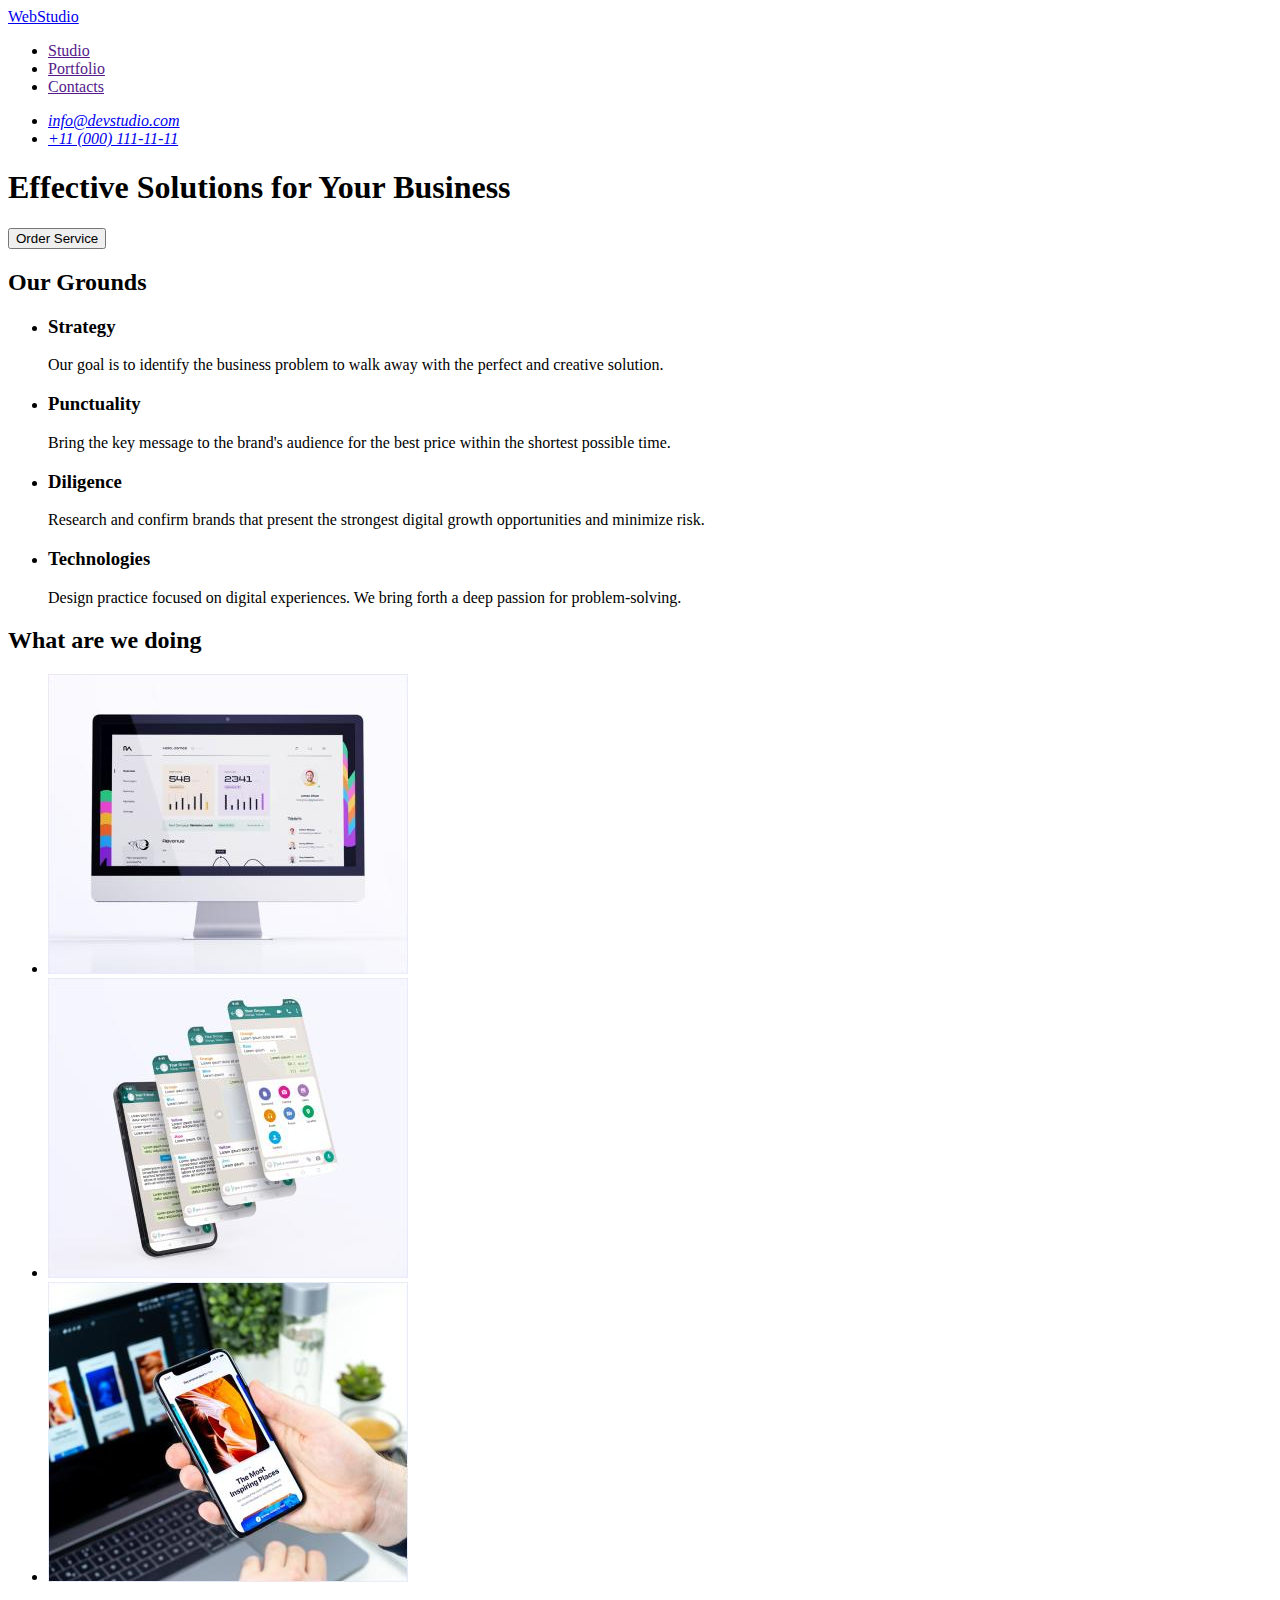
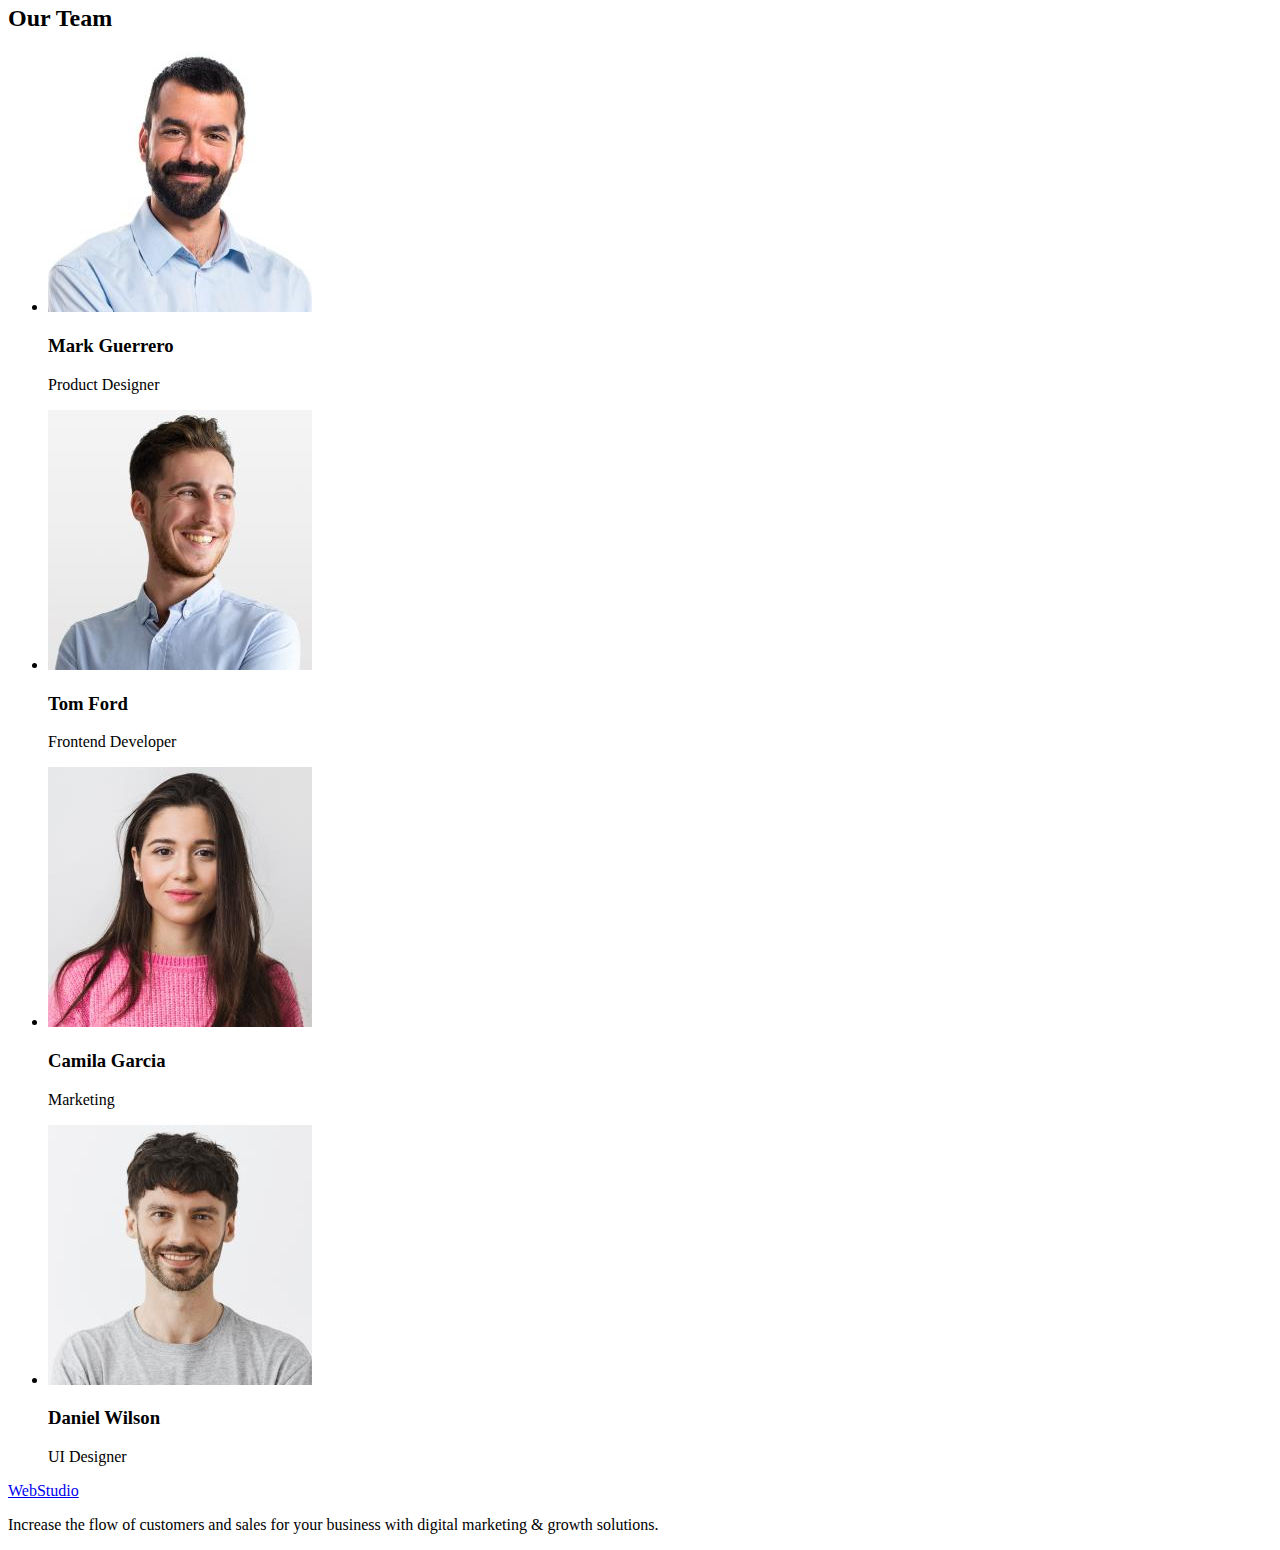
==== index.html @ 4d25ff94 "Initial commit" ====
<!DOCTYPE html>
<html lang="en">
  <head>
    <meta charset="UTF-8" />
    <meta http-equiv="X-UA-Compatible" content="IE=edge" />
    <meta name="viewport" content="width=device-width, initial-scale=1.0" />
    <title>WEBSTUDIO</title>
  </head>
  <body>
    <header>
      <nav>
        <a href="./index.html">WebStudio</a>
        <ul>
          <li>
            <a href="">Studio</a>
          </li>
          <li>
            <a href="">Portfolio</a>
          </li>
          <li>
            <a href="">Contacts</a>
          </li>
        </ul>
      </nav>
      <address>
        <ul>
          <li>
            <a href="mailto:info@devstudio.com">info@devstudio.com</a>
          </li>
          <li>
            <a href="tel:+110001111111">+11 (000) 111-11-11</a>
          </li>
        </ul>
      </address>
    </header>
    <main>
      <section>
        <h1>Effective Solutions for Your Business</h1>
        <button type="button">Order Service</button>
      </section>
      <section>
        <h2>Our Grounds</h2>
        <ul>
          <li>
            <h3>Strategy</h3>
            <p>
              Our goal is to identify the business problem to walk away with the
              perfect and creative solution.
            </p>
          </li>
          <li>
            <h3>Punctuality</h3>
            <p>
              Bring the key message to the brand's audience for the best price
              within the shortest possible time.
            </p>
          </li>
          <li>
            <h3>Diligence</h3>
            <p>
              Research and confirm brands that present the strongest digital
              growth opportunities and minimize risk.
            </p>
          </li>
          <li>
            <h3>Technologies</h3>
            <p>
              Design practice focused on digital experiences. We bring forth a
              deep passion for problem-solving.
            </p>
          </li>
        </ul>
      </section>
      <section>
        <h2>What are we doing</h2>
        <ul>
          <li>
            <img
              src="./images/img-1.jpg"
              alt="picture-1"
              width="360"
              height="300"
            />
          </li>
          <li>
            <img
              src="./images/img-2.jpg"
              alt="picture-2"
              width="360"
              height="300"
            />
          </li>
          <li>
            <img
              src="./images/img-3.jpg"
              alt="picture-3"
              width="360"
              height="300"
            />
          </li>
        </ul>
      </section>
      <section>
        <h2>Our Team</h2>
        <ul>
          <li>
            <img
              src="./images/img-team-member-1.jpg"
              alt="team-member-1"
              width="264"
              height="260"
            />
            <h3>Mark Guerrero</h3>
            <p>Product Designer</p>
          </li>
          <li>
            <img
              src="./images/img-team-member-2.jpg"
              alt="team-member-2"
              width="264"
              height="260"
            />
            <h3>Tom Ford</h3>
            <p>Frontend Developer</p>
          </li>
          <li>
            <img
              src="./images/img-team-member-3.jpg"
              alt="team-member-3"
              width="264"
              height="260"
            />
            <h3>Camila Garcia</h3>
            <p>Marketing</p>
          </li>
          <li>
            <img
              src="./images/img-team-member-4.jpg"
              alt="team-member-4"
              width="264"
              height="260"
            />
            <h3>Daniel Wilson</h3>
            <p>UI Designer</p>
          </li>
        </ul>
      </section>
    </main>
    <footer>
      <a href="./index.html">WebStudio</a>
      <p>
        Increase the flow of customers and sales for your business with digital
        marketing & growth solutions.
      </p>
    </footer>
  </body>
</html>
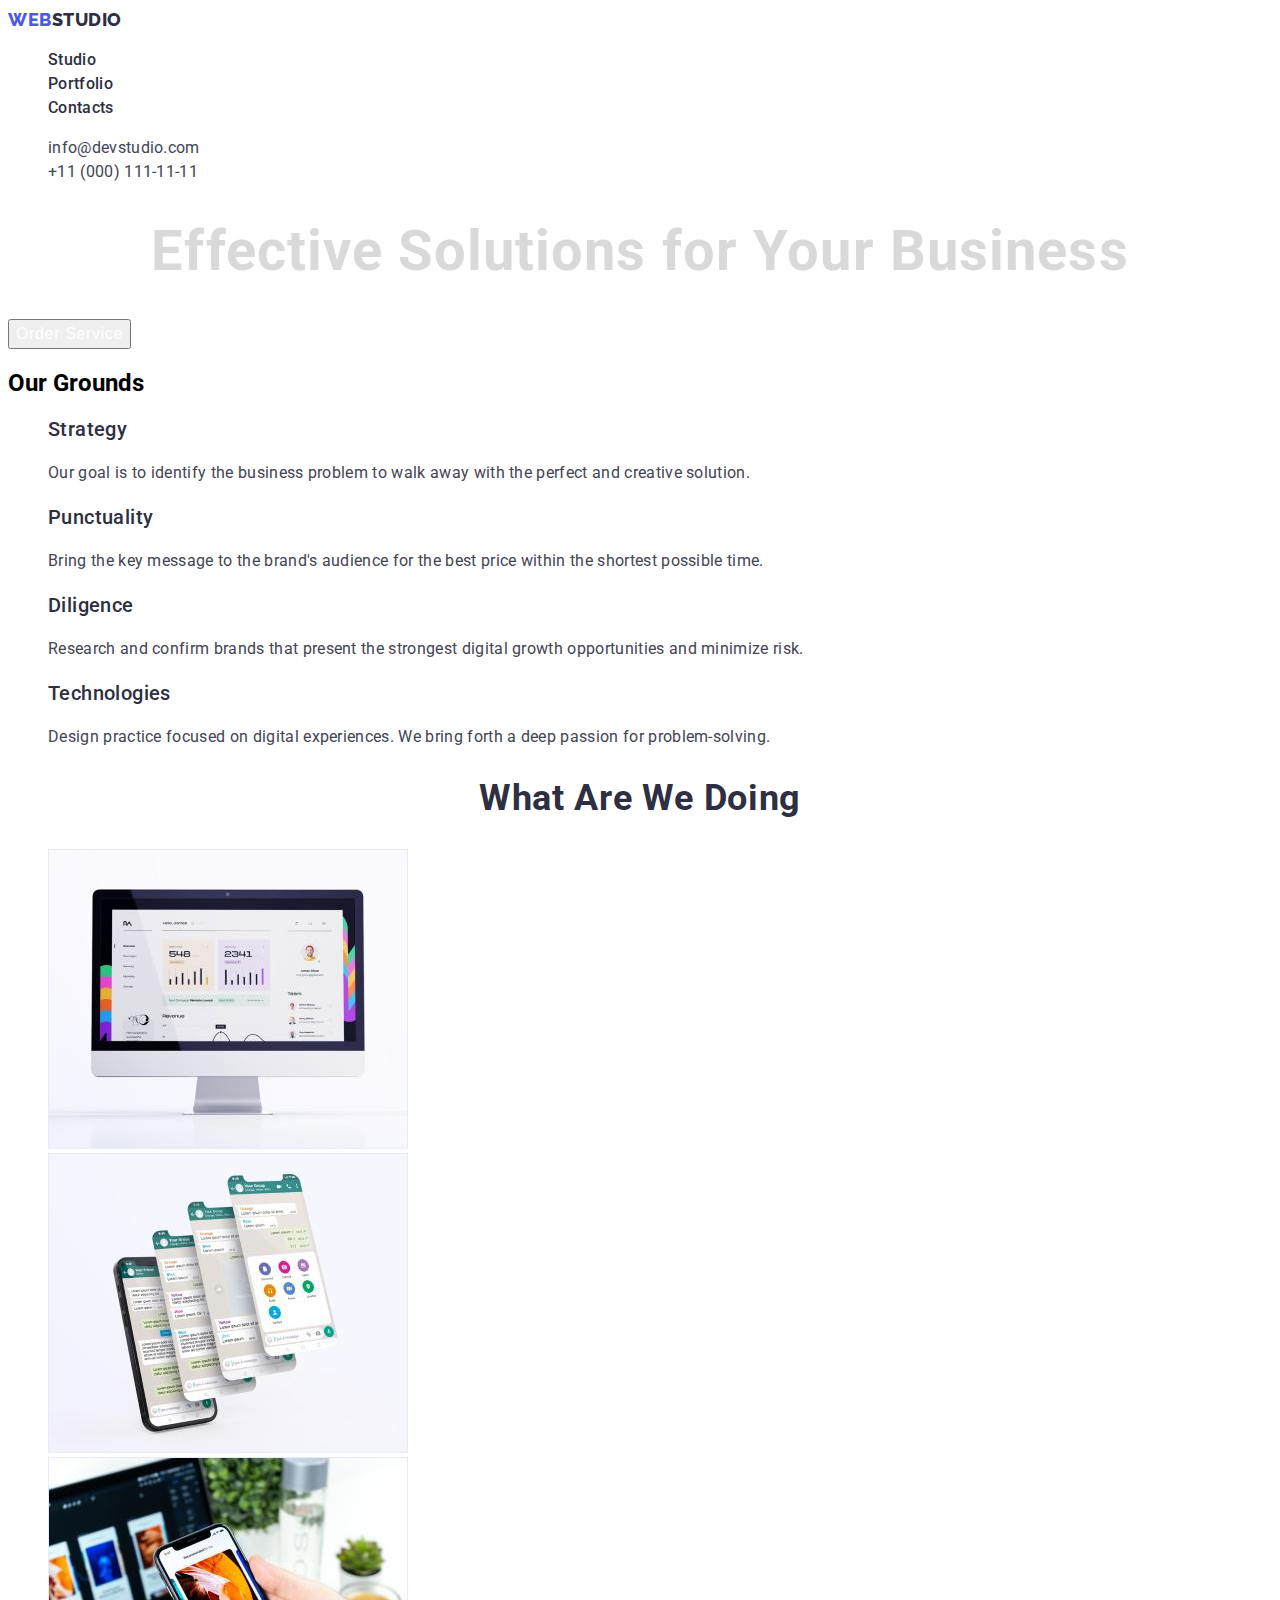
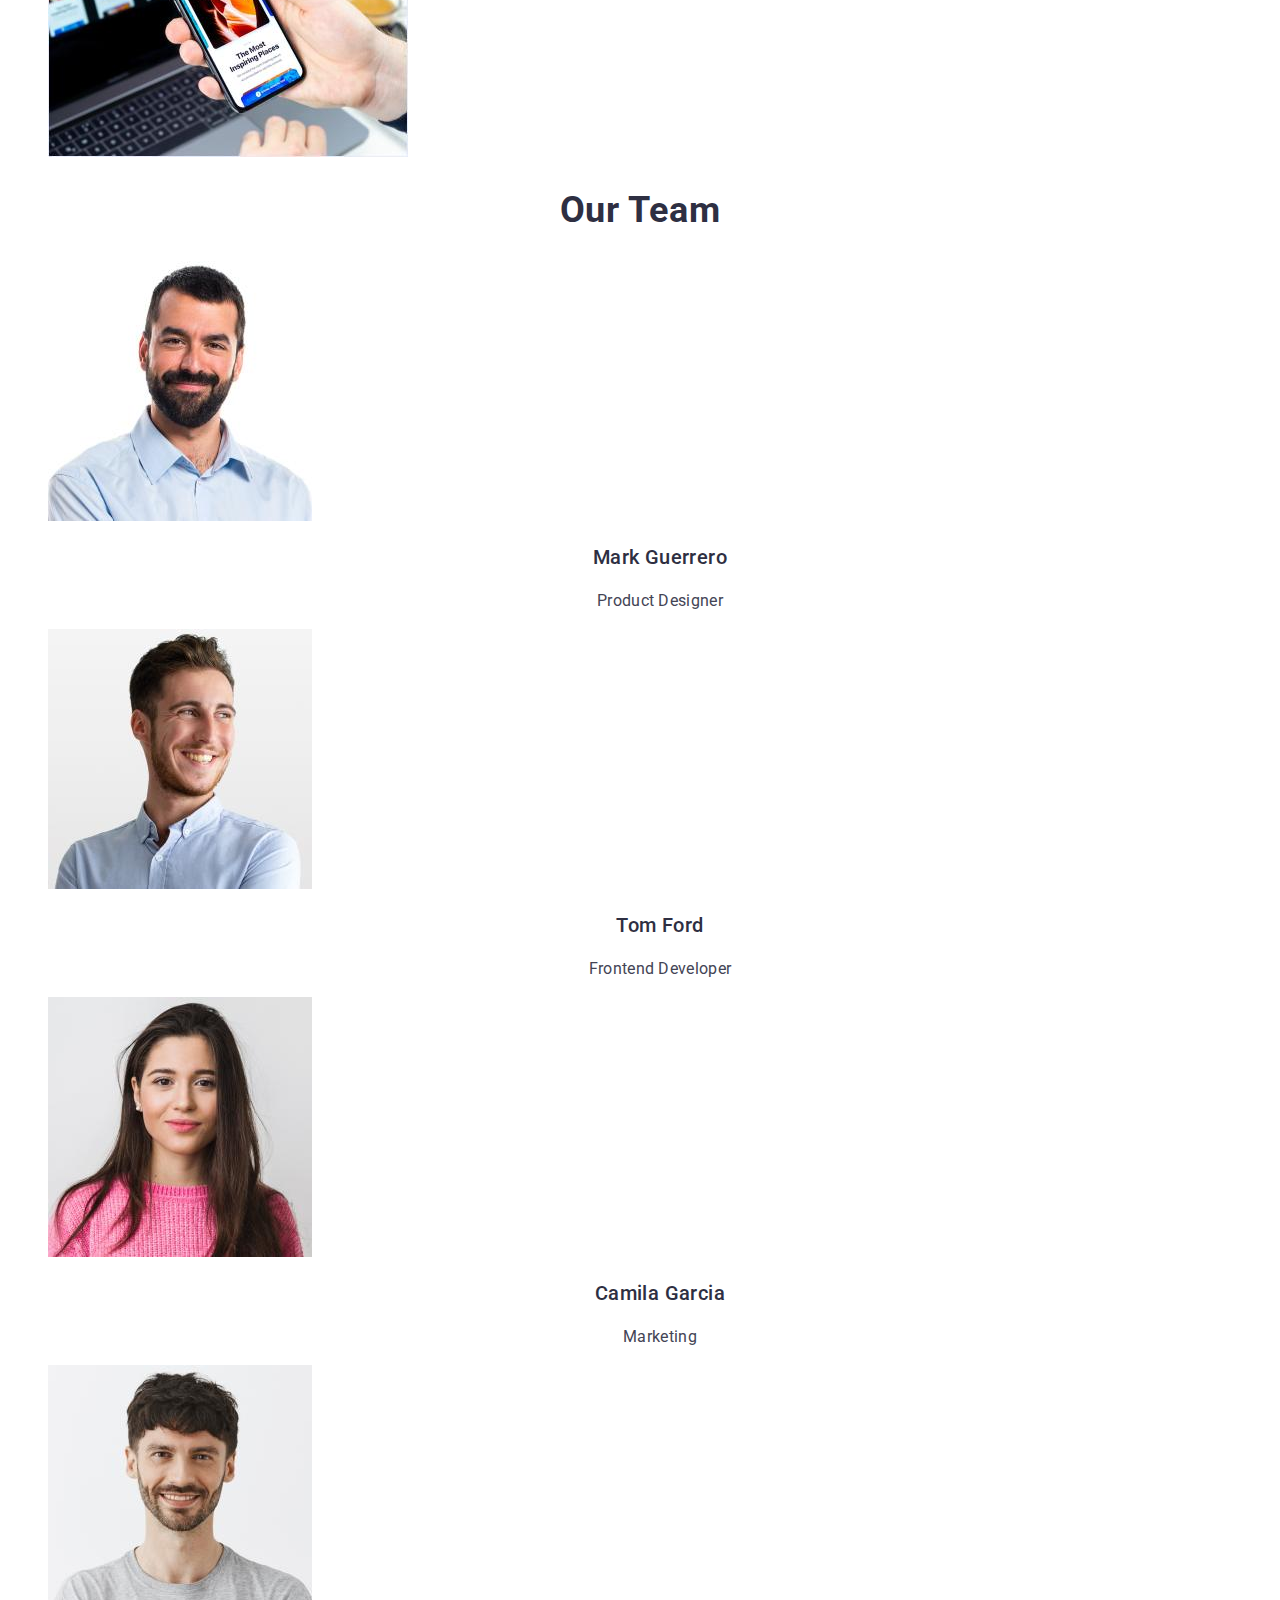
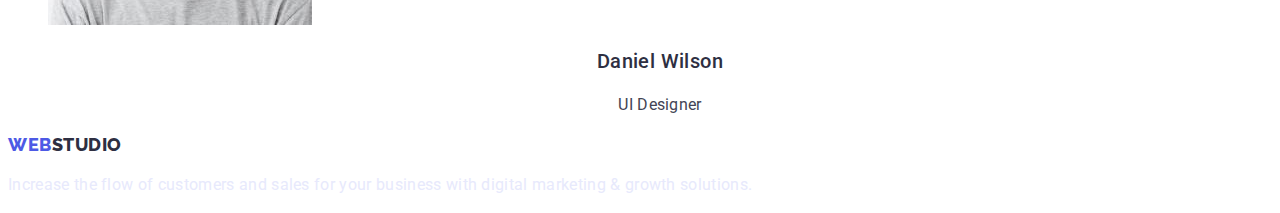
==== commit 8007495c: "css2" ====
--- a/index.html
+++ b/index.html
@@ -5,66 +5,70 @@
     <meta http-equiv="X-UA-Compatible" content="IE=edge" />
     <meta name="viewport" content="width=device-width, initial-scale=1.0" />
     <title>WEBSTUDIO</title>
+    <link rel="preconnect" href="https://fonts.googleapis.com">
+    <link rel="preconnect" href="https://fonts.gstatic.com" crossorigin>
+    <link href="https://fonts.googleapis.com/css2?family=Raleway:wght@800&family=Roboto:wght@400;500;700&display=swap" rel="stylesheet">
+    <link rel="stylesheet" href="./css/styles.css">
   </head>
   <body>
-    <header>
-      <nav>
-        <a href="./index.html">WebStudio</a>
-        <ul>
-          <li>
-            <a href="">Studio</a>
+    <header class="header">
+      <nav class="head-nav">
+        <a class="logo link" href="./index.html">Web<span class="logo-black">Studio</span></a>
+        <ul class="menu list">
+          <li class="menu-item">
+            <a class="menu-link link" href="">Studio</a>
           </li>
-          <li>
-            <a href="">Portfolio</a>
+          <li class="menu-item">
+            <a class="menu-link link" href="">Portfolio</a>
           </li>
-          <li>
-            <a href="">Contacts</a>
+          <li class="menu-item">
+            <a class="menu-link link" href="">Contacts</a>
           </li>
         </ul>
       </nav>
       <address>
-        <ul>
+        <ul class="list">
           <li>
-            <a href="mailto:info@devstudio.com">info@devstudio.com</a>
+            <a class="contact-info link" href="mailto:info@devstudio.com">info@devstudio.com</a>
           </li>
           <li>
-            <a href="tel:+110001111111">+11 (000) 111-11-11</a>
+            <a class="contact-info link" href="tel:+110001111111">+11 (000) 111-11-11</a>
           </li>
         </ul>
       </address>
     </header>
     <main>
-      <section>
-        <h1>Effective Solutions for Your Business</h1>
-        <button type="button">Order Service</button>
+      <section class="hero">
+        <h1 class="headline">Effective Solutions for Your Business</h1>
+        <button class="modal-btn" type="button">Order Service</button>
       </section>
       <section>
         <h2>Our Grounds</h2>
-        <ul>
+        <ul class="list">
           <li>
-            <h3>Strategy</h3>
-            <p>
+            <h3 class="basics">Strategy</h3>
+            <p class="basics-list">
               Our goal is to identify the business problem to walk away with the
               perfect and creative solution.
             </p>
           </li>
           <li>
-            <h3>Punctuality</h3>
-            <p>
+            <h3 class="basics">Punctuality</h3>
+            <p class="basics-list">
               Bring the key message to the brand's audience for the best price
               within the shortest possible time.
             </p>
           </li>
           <li>
-            <h3>Diligence</h3>
-            <p>
+            <h3 class="basics">Diligence</h3>
+            <p class="basics-list">
               Research and confirm brands that present the strongest digital
               growth opportunities and minimize risk.
             </p>
           </li>
           <li>
-            <h3>Technologies</h3>
-            <p>
+            <h3 class="basics">Technologies</h3>
+            <p class="basics-list">
               Design practice focused on digital experiences. We bring forth a
               deep passion for problem-solving.
             </p>
@@ -72,8 +76,8 @@
         </ul>
       </section>
       <section>
-        <h2>What are we doing</h2>
-        <ul>
+        <h2 class="avocation">What are we doing</h2>
+        <ul class="list">
           <li>
             <img
               src="./images/img-1.jpg"
@@ -101,54 +105,54 @@
         </ul>
       </section>
       <section>
-        <h2>Our Team</h2>
-        <ul>
-          <li>
+        <h2 class="our-team">Our Team</h2>
+        <ul class="staff list">
+          <li class="staff-item">
             <img
               src="./images/img-team-member-1.jpg"
               alt="team-member-1"
               width="264"
               height="260"
             />
-            <h3>Mark Guerrero</h3>
-            <p>Product Designer</p>
+            <h3 class="staff-member">Mark Guerrero</h3>
+            <p class="staff-list">Product Designer</p>
           </li>
-          <li>
+          <li class="staff-item">
             <img
               src="./images/img-team-member-2.jpg"
               alt="team-member-2"
               width="264"
               height="260"
             />
-            <h3>Tom Ford</h3>
-            <p>Frontend Developer</p>
+            <h3 class="staff-member">Tom Ford</h3>
+            <p class="staff-list">Frontend Developer</p>
           </li>
-          <li>
+          <li class="staff-item">
             <img
               src="./images/img-team-member-3.jpg"
               alt="team-member-3"
               width="264"
               height="260"
             />
-            <h3>Camila Garcia</h3>
-            <p>Marketing</p>
+            <h3 class="staff-member">Camila Garcia</h3>
+            <p class="staff-list">Marketing</p>
           </li>
-          <li>
+          <li class="staff-item">
             <img
               src="./images/img-team-member-4.jpg"
               alt="team-member-4"
               width="264"
               height="260"
             />
-            <h3>Daniel Wilson</h3>
-            <p>UI Designer</p>
+            <h3 class="staff-member">Daniel Wilson</h3>
+            <p class="staff-list">UI Designer</p>
           </li>
         </ul>
       </section>
     </main>
     <footer>
-      <a href="./index.html">WebStudio</a>
-      <p>
+      <a class="logo link" href="./index.html">Web<span class="logo-black">Studio</span></a>
+      <p class="footer-list">
         Increase the flow of customers and sales for your business with digital
         marketing & growth solutions.
       </p>
--- a/css/styles.css
+++ b/css/styles.css
@@ -0,0 +1,159 @@
+.list {
+    list-style: none;
+}
+
+.link {
+    text-decoration: none;
+}
+
+body {
+    font-family: 'Roboto', sans-serif;
+}
+
+/* header */
+/* section-1 */
+.logo {
+    font-family: 'Raleway', sans-serif;
+    font-style: normal;
+    font-weight: 800;
+    font-size: 18px;
+    line-height: 1.33;
+    display: flex;
+    align-items: center;
+    letter-spacing: 0.03em;
+    text-transform: uppercase;
+    color: #4D5AE5;
+
+}
+
+.logo-black {
+    font-family: 'Raleway', sans-serif;
+    font-style: normal;
+    font-weight: 800;
+    font-size: 18px;
+    line-height: 1.33;
+    display: flex;
+    align-items: center;
+    letter-spacing: 0.03em;
+    text-transform: uppercase;
+    color: #2E2F42;
+}
+
+
+.menu-link {
+    font-style: normal;
+    font-weight: 500;
+    font-size: 16px;
+    line-height: 1.5;
+    letter-spacing: 0.02em;
+    color: #2E2F42;
+}
+
+.contact-info {
+    font-style: normal;
+    font-weight: 400;
+    font-size: 16px;
+    line-height: 1.5;
+    letter-spacing: 0.02em;
+    color: #434455;
+}
+
+
+.headline {
+    font-style: normal;
+    font-weight: 700;
+    font-size: 56px;
+    line-height: 1.08;
+    text-align: center;
+    letter-spacing: 0.02em;
+    color: #D9D9D9;
+}
+
+.modal-btn {
+    font-style: normal;
+    font-weight: 500;
+    font-size: 16px;
+    line-height: 1.5;
+    display: flex;
+    align-items: center;
+    letter-spacing: 0.04em;
+    cursor: pointer;
+    color: #FFFFFF;
+
+}
+
+.basics {
+    font-style: normal;
+    font-weight: 500;
+    font-size: 20px;
+    line-height: 1.2;
+    letter-spacing: 0.02em;
+    color: #2E2F42;
+}
+
+.basics-list {
+    font-style: normal;
+    font-weight: 400;
+    font-size: 16px;
+    line-height: 1.5;
+
+    letter-spacing: 0.02em;
+
+    color: #434455;
+}
+
+.avocation {
+    font-style: normal;
+    font-weight: 700;
+    font-size: 36px;
+    line-height: 1.11;
+    text-align: center;
+    letter-spacing: 0.02em;
+    text-transform: capitalize;
+    color: #2E2F42;
+}
+
+.our-team {
+    font-style: normal;
+    font-weight: 700;
+    font-size: 36px;
+    line-height: 1.11;
+    text-align: center;
+    letter-spacing: 0.02em;
+    text-transform: capitalize;
+    color: #2E2F42;
+}
+
+
+.staff-member {
+    font-style: normal;
+    font-weight: 500;
+    font-size: 20px;
+    line-height: 1.2;
+    text-align: center;
+    letter-spacing: 0.02em;
+    color: #2E2F42;
+}
+
+.staff-list {
+    font-style: normal;
+    font-weight: 400;
+    font-size: 16px;
+    line-height: 1.5;
+    text-align: center;
+    letter-spacing: 0.02em;
+    color: #434455;
+}
+
+/* footer */
+
+
+
+.footer-list {
+    font-style: normal;
+    font-weight: 400;
+    font-size: 16px;
+    line-height: 24px;
+    letter-spacing: 0.02em;
+    color: #E7E9FC;
+}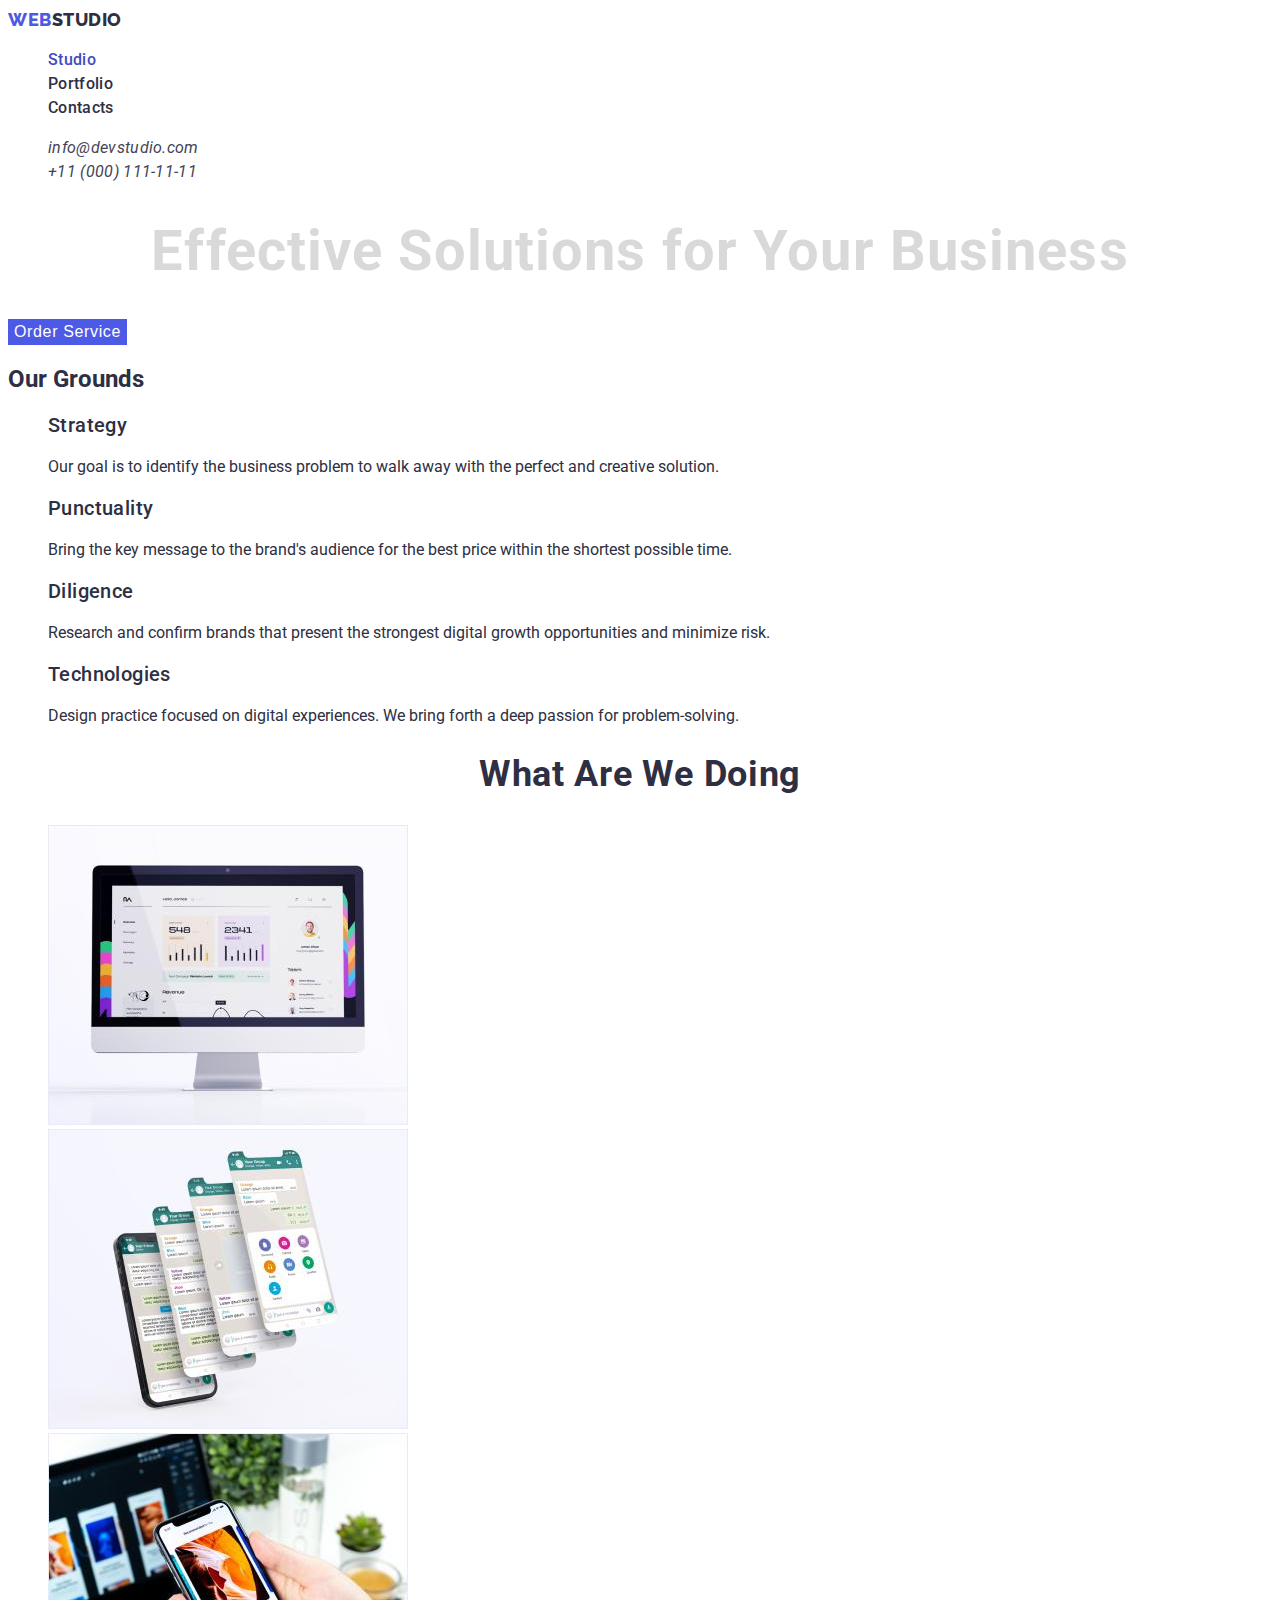
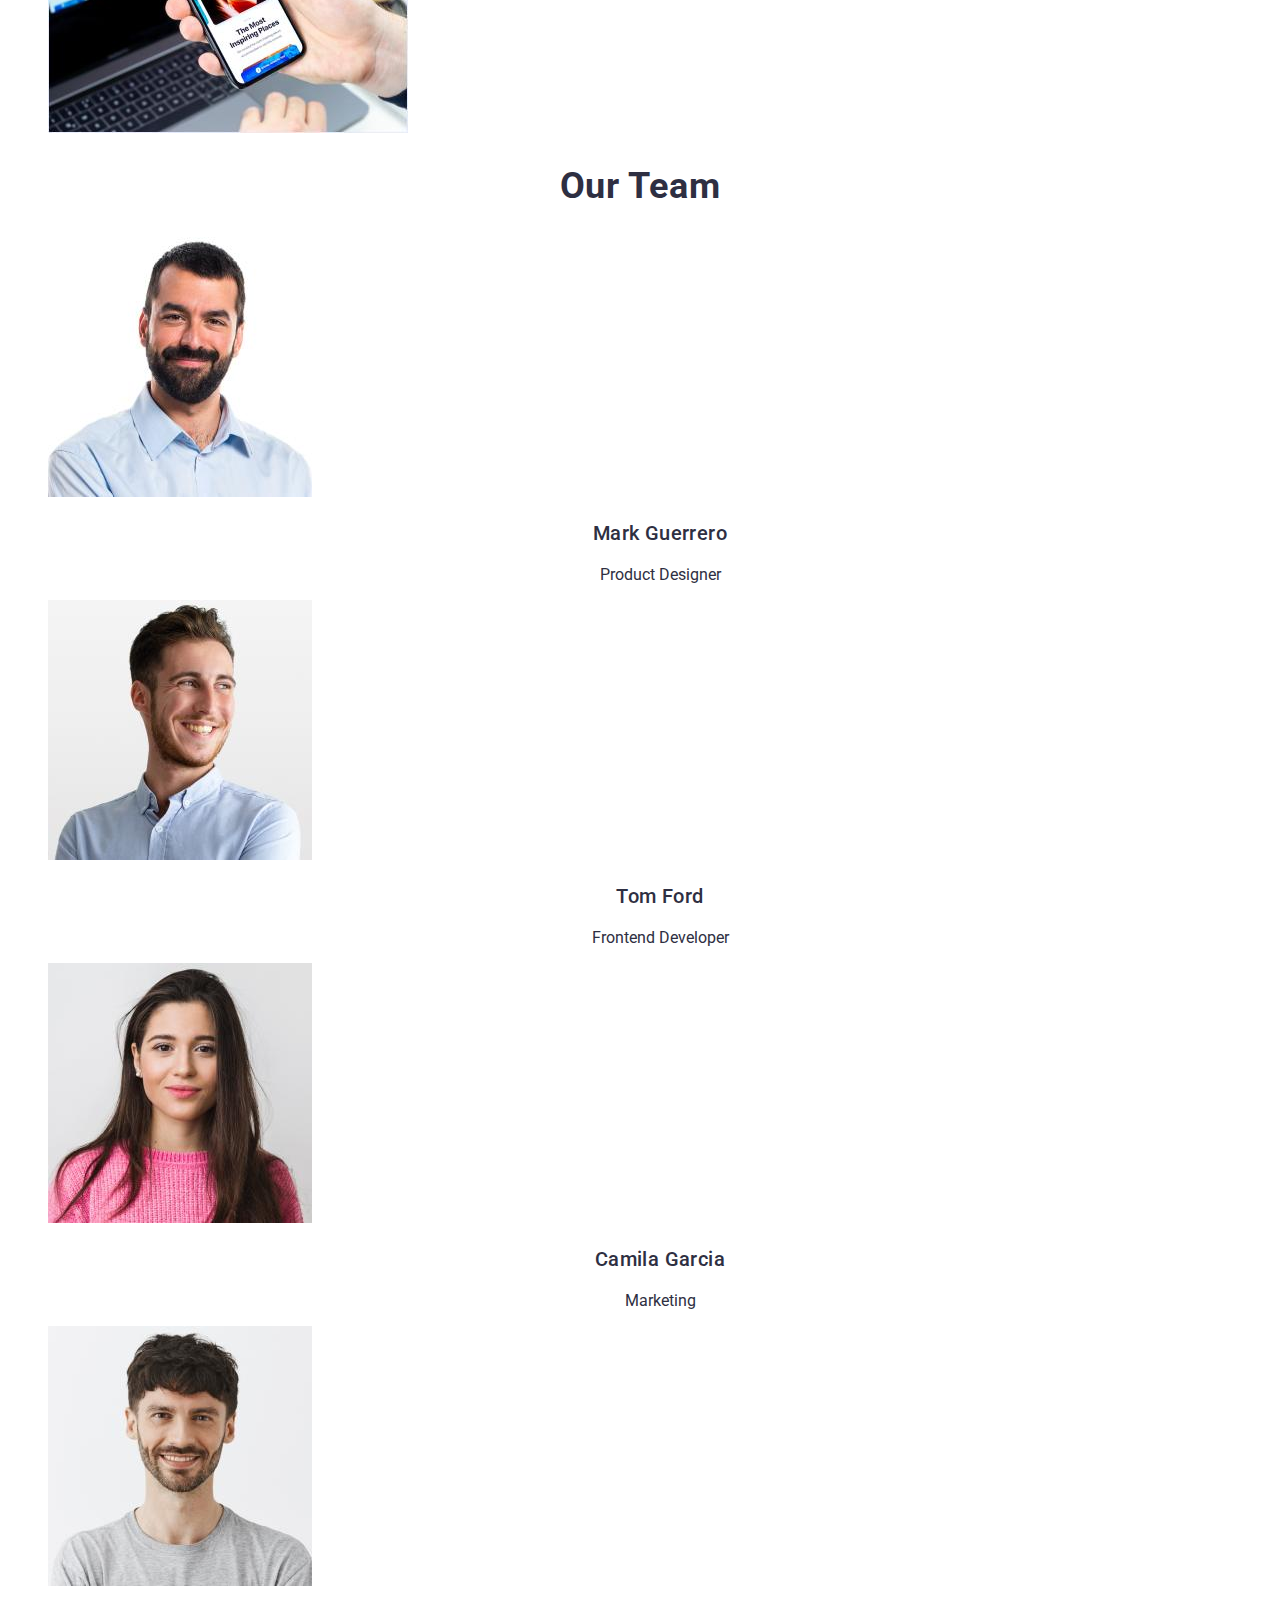
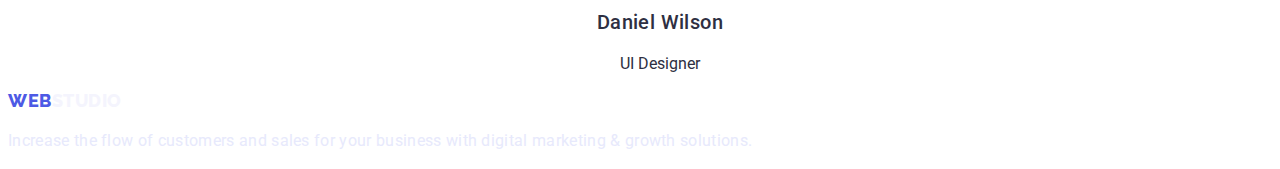
==== commit 57f1aa5b: "css6" ====
--- a/index.html
+++ b/index.html
@@ -4,22 +4,27 @@
     <meta charset="UTF-8" />
     <meta http-equiv="X-UA-Compatible" content="IE=edge" />
     <meta name="viewport" content="width=device-width, initial-scale=1.0" />
+    <link rel="preconnect" href="https://fonts.googleapis.com" />
+    <link rel="preconnect" href="https://fonts.gstatic.com" crossorigin />
+    <link
+      href="https://fonts.googleapis.com/css2?family=Raleway:wght@800&family=Roboto:wght@400;500;700;900&display=swap"
+      rel="stylesheet"
+    />
+    <link rel="stylesheet" href="./css/styles.css" />
     <title>WEBSTUDIO</title>
-    <link rel="preconnect" href="https://fonts.googleapis.com">
-    <link rel="preconnect" href="https://fonts.gstatic.com" crossorigin>
-    <link href="https://fonts.googleapis.com/css2?family=Raleway:wght@800&family=Roboto:wght@400;500;700&display=swap" rel="stylesheet">
-    <link rel="stylesheet" href="./css/styles.css">
   </head>
   <body>
     <header class="header">
       <nav class="head-nav">
-        <a class="logo link" href="./index.html">Web<span class="logo-black">Studio</span></a>
+        <a class="logo link" href="./index.html"
+          >Web<span class="logo-black">Studio</span></a
+        >
         <ul class="menu list">
           <li class="menu-item">
-            <a class="menu-link link" href="">Studio</a>
+            <a class="menu-link link current" href="./index.html">Studio</a>
           </li>
           <li class="menu-item">
-            <a class="menu-link link" href="">Portfolio</a>
+            <a class="menu-link link" href="/portfolio.html">Portfolio</a>
           </li>
           <li class="menu-item">
             <a class="menu-link link" href="">Contacts</a>
@@ -29,10 +34,14 @@
       <address>
         <ul class="list">
           <li>
-            <a class="contact-info link" href="mailto:info@devstudio.com">info@devstudio.com</a>
+            <a class="contact-info link" href="mailto:info@devstudio.com"
+              >info@devstudio.com</a
+            >
           </li>
           <li>
-            <a class="contact-info link" href="tel:+110001111111">+11 (000) 111-11-11</a>
+            <a class="contact-info link" href="tel:+110001111111"
+              >+11 (000) 111-11-11</a
+            >
           </li>
         </ul>
       </address>
@@ -46,29 +55,29 @@
         <h2>Our Grounds</h2>
         <ul class="list">
           <li>
-            <h3 class="basics">Strategy</h3>
-            <p class="basics-list">
+            <h3 class="subtitle">Strategy</h3>
+            <p class="description">
               Our goal is to identify the business problem to walk away with the
               perfect and creative solution.
             </p>
           </li>
           <li>
-            <h3 class="basics">Punctuality</h3>
-            <p class="basics-list">
+            <h3 class="subtitle">Punctuality</h3>
+            <p class="descriptiont">
               Bring the key message to the brand's audience for the best price
               within the shortest possible time.
             </p>
           </li>
           <li>
-            <h3 class="basics">Diligence</h3>
-            <p class="basics-list">
+            <h3 class="subtitle">Diligence</h3>
+            <p class="description">
               Research and confirm brands that present the strongest digital
               growth opportunities and minimize risk.
             </p>
           </li>
           <li>
-            <h3 class="basics">Technologies</h3>
-            <p class="basics-list">
+            <h3 class="subtitle">Technologies</h3>
+            <p class="description">
               Design practice focused on digital experiences. We bring forth a
               deep passion for problem-solving.
             </p>
@@ -76,7 +85,7 @@
         </ul>
       </section>
       <section>
-        <h2 class="avocation">What are we doing</h2>
+        <h2 class="title">What are we doing</h2>
         <ul class="list">
           <li>
             <img
@@ -105,7 +114,7 @@
         </ul>
       </section>
       <section>
-        <h2 class="our-team">Our Team</h2>
+        <h2 class="title">Our Team</h2>
         <ul class="staff list">
           <li class="staff-item">
             <img
@@ -114,8 +123,8 @@
               width="264"
               height="260"
             />
-            <h3 class="staff-member">Mark Guerrero</h3>
-            <p class="staff-list">Product Designer</p>
+            <h3 class="subtitle text-align">Mark Guerrero</h3>
+            <p class="description text-align">Product Designer</p>
           </li>
           <li class="staff-item">
             <img
@@ -124,8 +133,8 @@
               width="264"
               height="260"
             />
-            <h3 class="staff-member">Tom Ford</h3>
-            <p class="staff-list">Frontend Developer</p>
+            <h3 class="subtitle text-align">Tom Ford</h3>
+            <p class="description text-align">Frontend Developer</p>
           </li>
           <li class="staff-item">
             <img
@@ -134,8 +143,8 @@
               width="264"
               height="260"
             />
-            <h3 class="staff-member">Camila Garcia</h3>
-            <p class="staff-list">Marketing</p>
+            <h3 class="subtitle text-align">Camila Garcia</h3>
+            <p class="description text-align">Marketing</p>
           </li>
           <li class="staff-item">
             <img
@@ -144,14 +153,16 @@
               width="264"
               height="260"
             />
-            <h3 class="staff-member">Daniel Wilson</h3>
-            <p class="staff-list">UI Designer</p>
+            <h3 class="subtitle text-align">Daniel Wilson</h3>
+            <p class="description text-align">UI Designer</p>
           </li>
         </ul>
       </section>
     </main>
     <footer>
-      <a class="logo link" href="./index.html">Web<span class="logo-black">Studio</span></a>
+      <a class="logo link" href="./index.html"
+        >Web<span class="logo-white">Studio</span></a
+      >
       <p class="footer-list">
         Increase the flow of customers and sales for your business with digital
         marketing & growth solutions.
--- a/css/styles.css
+++ b/css/styles.css
@@ -1,3 +1,9 @@
+:root {
+    --subtitle-fonts: #2E2F42;
+    --description-fonts: #434455;
+    --background-accent-color: #404BBF;
+}
+
 .list {
     list-style: none;
 }
@@ -8,10 +14,53 @@
 
 body {
     font-family: 'Roboto', sans-serif;
+    color: #2E2F42;
 }
 
-/* header */
-/* section-1 */
+
+/* ======================== COMPONENTS ======================== */
+.modal-btn {
+    font-weight: 500;
+    font-size: 16px;
+    line-height: 1.5;
+    display: flex;
+    align-items: center;
+    letter-spacing: 0.04em;
+    cursor: pointer;
+    background-color: #4D5AE5;
+    color: #FFFFFF;
+    border: none;
+}
+
+.modal-btn:hover {
+    background-color: var(--background-accent-color)
+}
+
+.modal-btn:focus {
+    background-color: var(--background-accent-color)
+}
+
+.subtitle {
+    font-weight: 500;
+    font-size: 20px;
+    line-height: 1.2;
+    letter-spacing: 0.02em;
+    color: var(--subtitle-fonts)
+}
+
+.descriprion {
+    font-size: 16px;
+    line-height: 1.5;
+    letter-spacing: 0.02em;
+    color: var(--description-fonts)
+}
+
+.text-align {
+    text-align: center;
+}
+
+/* ======================== /COMPONENTS ======================== */
+/* ======================== HEADER ======================== */
 .logo {
     font-family: 'Raleway', sans-serif;
     font-style: normal;
@@ -23,25 +72,14 @@
     letter-spacing: 0.03em;
     text-transform: uppercase;
     color: #4D5AE5;
-
 }
 
 .logo-black {
-    font-family: 'Raleway', sans-serif;
-    font-style: normal;
-    font-weight: 800;
-    font-size: 18px;
-    line-height: 1.33;
-    display: flex;
-    align-items: center;
-    letter-spacing: 0.03em;
-    text-transform: uppercase;
     color: #2E2F42;
 }
 
 
 .menu-link {
-    font-style: normal;
     font-weight: 500;
     font-size: 16px;
     line-height: 1.5;
@@ -49,19 +87,36 @@
     color: #2E2F42;
 }
 
+.menu-link:hover {
+    color: #404BBF;
+}
+
+.menu-link:focus {
+    color: #404BBF;
+}
+
+.menu-link.current {
+    color: var(--background-accent-color);
+}
+
 .contact-info {
-    font-style: normal;
-    font-weight: 400;
     font-size: 16px;
     line-height: 1.5;
     letter-spacing: 0.02em;
     color: #434455;
 }
 
+.contact-info:hover {
+    color: #404BBF;
+}
+
+.contact-info:focus {
+    color: #404BBF;
+}
+
+/* ======================== HERO ======================== */
 
 .headline {
-    font-style: normal;
-    font-weight: 700;
     font-size: 56px;
     line-height: 1.08;
     text-align: center;
@@ -69,42 +124,11 @@
     color: #D9D9D9;
 }
 
-.modal-btn {
-    font-style: normal;
-    font-weight: 500;
-    font-size: 16px;
-    line-height: 1.5;
-    display: flex;
-    align-items: center;
-    letter-spacing: 0.04em;
-    cursor: pointer;
-    color: #FFFFFF;
+/* ======================== OUR GROUNDS ======================== */
 
-}
+/* ======================== WHAT ARE WE DOING ======================== */
 
-.basics {
-    font-style: normal;
-    font-weight: 500;
-    font-size: 20px;
-    line-height: 1.2;
-    letter-spacing: 0.02em;
-    color: #2E2F42;
-}
-
-.basics-list {
-    font-style: normal;
-    font-weight: 400;
-    font-size: 16px;
-    line-height: 1.5;
-
-    letter-spacing: 0.02em;
-
-    color: #434455;
-}
-
-.avocation {
-    font-style: normal;
-    font-weight: 700;
+.title {
     font-size: 36px;
     line-height: 1.11;
     text-align: center;
@@ -113,47 +137,46 @@
     color: #2E2F42;
 }
 
-.our-team {
-    font-style: normal;
-    font-weight: 700;
-    font-size: 36px;
-    line-height: 1.11;
-    text-align: center;
+/* ======================== OUR TEAM ======================== */
+
+
+/* ======================== FOOTER ======================== */
+
+.footer-list {
+    font-size: 16px;
+    line-height: 1.5;
     letter-spacing: 0.02em;
-    text-transform: capitalize;
-    color: #2E2F42;
+    color: #E7E9FC;
 }
 
-
-.staff-member {
-    font-style: normal;
-    font-weight: 500;
-    font-size: 20px;
-    line-height: 1.2;
-    text-align: center;
-    letter-spacing: 0.02em;
-    color: #2E2F42;
+.logo-white {
+    color: #F4F4FD;
 }
 
-.staff-list {
-    font-style: normal;
-    font-weight: 400;
+/* ======================== PORTFOLIO ======================== */
+.app-buttons {
+    font-weight: 500;
     font-size: 16px;
     line-height: 1.5;
+    display: flex;
+    align-items: center;
     text-align: center;
-    letter-spacing: 0.02em;
-    color: #434455;
+    letter-spacing: 0.04em;
+    background-color: #F4F4FD;
+    color: #4D5AE5;
+    border: none;
 }
 
-/* footer */
+.app-buttons:hover {
+    background-color: #404BBF;
+    color: #FFFFFF;
+}
 
+.app-buttons:focus {
+    background-color: #404BBF;
+    color: #FFFFFF;
+}
 
-
-.footer-list {
-    font-style: normal;
-    font-weight: 400;
-    font-size: 16px;
-    line-height: 24px;
-    letter-spacing: 0.02em;
-    color: #E7E9FC;
+.visually-hidden {
+    visibility: hidden;
 }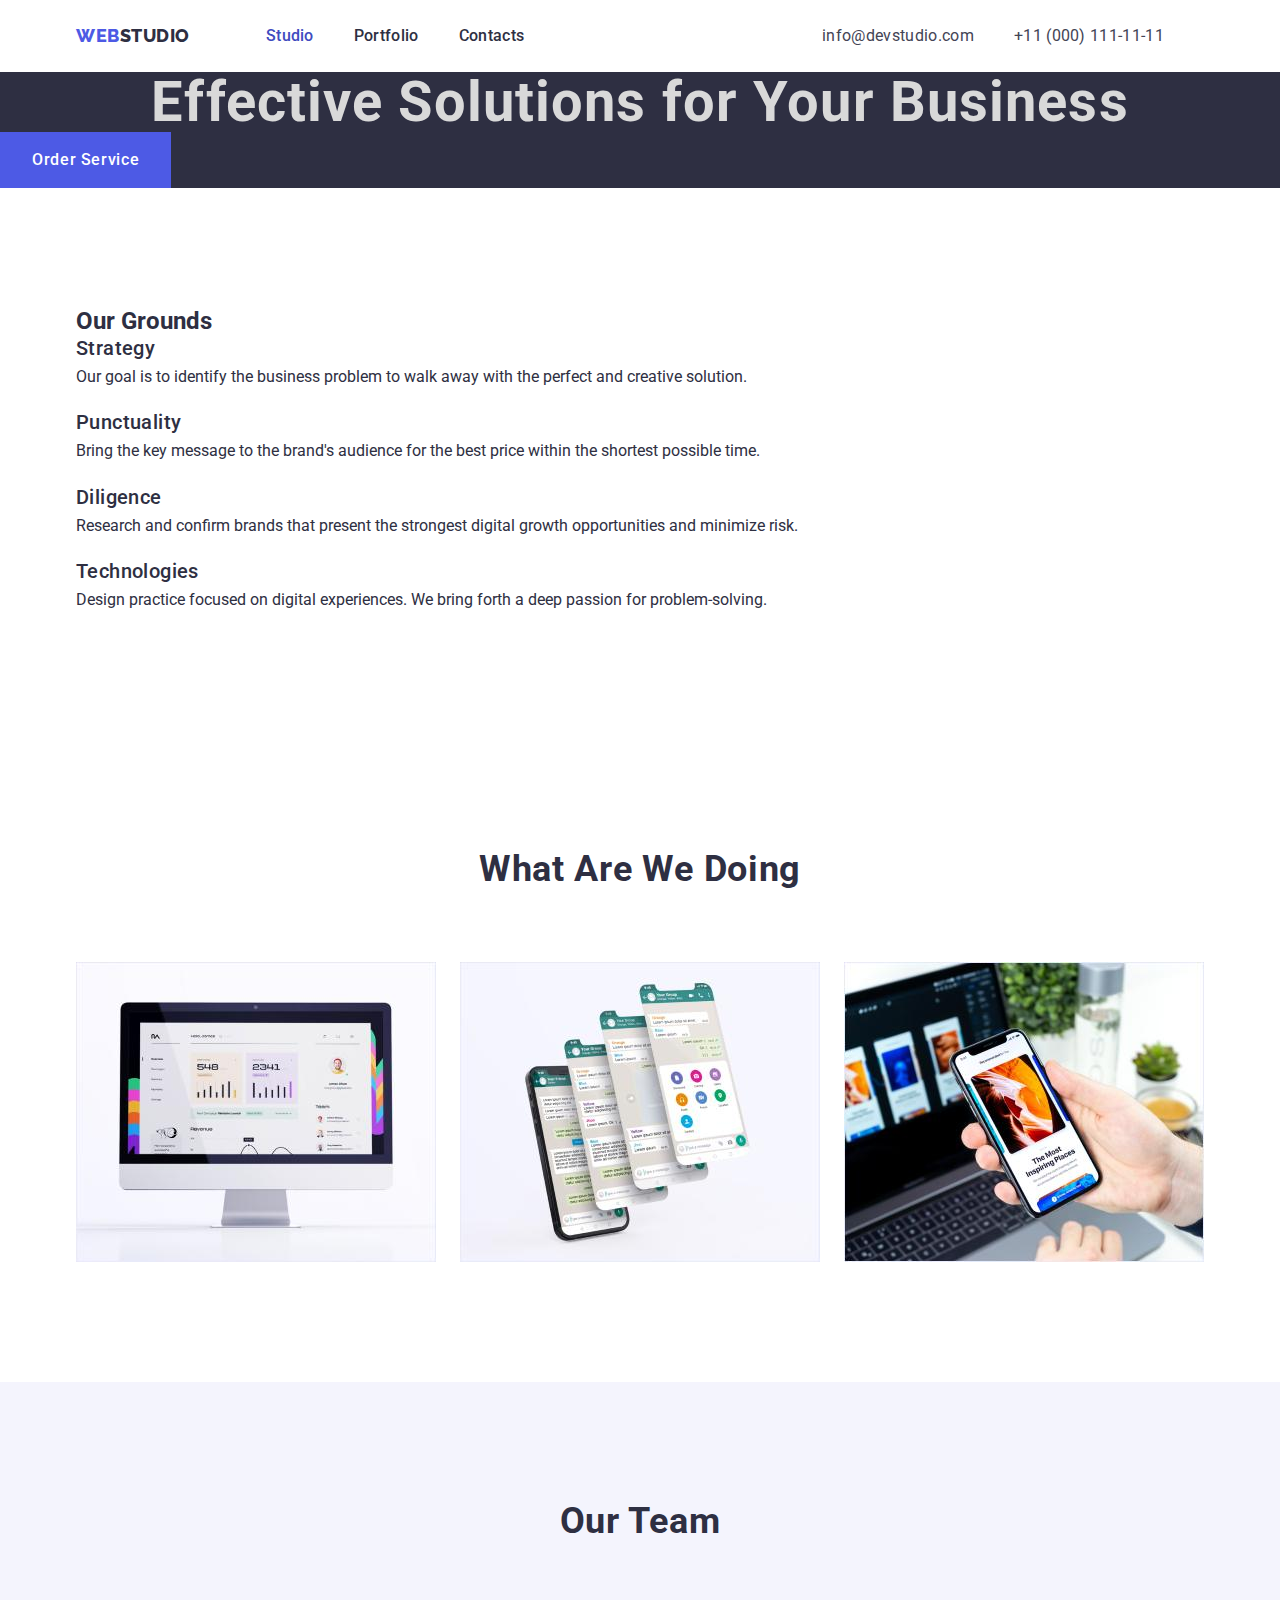
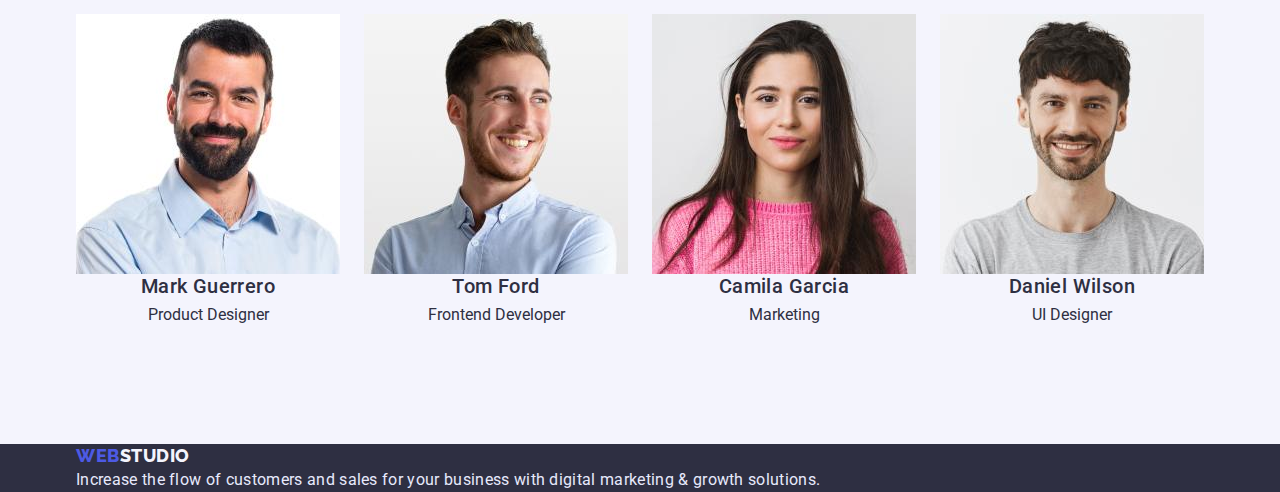
==== commit 651036b7: "css7" ====
--- a/index.html
+++ b/index.html
@@ -10,163 +10,177 @@
       href="https://fonts.googleapis.com/css2?family=Raleway:wght@800&family=Roboto:wght@400;500;700;900&display=swap"
       rel="stylesheet"
     />
+    <link
+      rel="stylesheet"
+      href="https://cdn.jsdelivr.net/npm/modern-normalize@1.1.0/modern-normalize.min.css"
+    />
     <link rel="stylesheet" href="./css/styles.css" />
     <title>WEBSTUDIO</title>
   </head>
   <body>
     <header class="header">
-      <nav class="head-nav">
-        <a class="logo link" href="./index.html"
-          >Web<span class="logo-black">Studio</span></a
-        >
-        <ul class="menu list">
-          <li class="menu-item">
-            <a class="menu-link link current" href="./index.html">Studio</a>
-          </li>
-          <li class="menu-item">
-            <a class="menu-link link" href="/portfolio.html">Portfolio</a>
-          </li>
-          <li class="menu-item">
-            <a class="menu-link link" href="">Contacts</a>
-          </li>
-        </ul>
-      </nav>
-      <address>
-        <ul class="list">
-          <li>
-            <a class="contact-info link" href="mailto:info@devstudio.com"
-              >info@devstudio.com</a
-            >
-          </li>
-          <li>
-            <a class="contact-info link" href="tel:+110001111111"
-              >+11 (000) 111-11-11</a
-            >
-          </li>
-        </ul>
-      </address>
+      <div class="container page-header-container">
+        <nav class="head-nav">
+          <a class="logo link" href="./index.html"
+            >Web<span class="logo-black">Studio</span></a
+          >
+          <ul class="menu list">
+            <li class="menu-item">
+              <a class="menu-link link current" href="./index.html">Studio</a>
+            </li>
+            <li class="menu-item">
+              <a class="menu-link link" href="./portfolio.html">Portfolio</a>
+            </li>
+            <li class="menu-item">
+              <a class="menu-link link" href="">Contacts</a>
+            </li>
+          </ul>
+        </nav>
+        <address class="adress-fonts">
+          <ul class="list menu">
+            <li>
+              <a class="contact-info link" href="mailto:info@devstudio.com"
+                >info@devstudio.com</a
+              >
+            </li>
+            <li>
+              <a class="contact-info link" href="tel:+110001111111"
+                >+11 (000) 111-11-11</a
+              >
+            </li>
+          </ul>
+        </address>
+      </div>
     </header>
     <main>
       <section class="hero">
         <h1 class="headline">Effective Solutions for Your Business</h1>
         <button class="modal-btn" type="button">Order Service</button>
       </section>
-      <section>
-        <h2>Our Grounds</h2>
-        <ul class="list">
-          <li>
-            <h3 class="subtitle">Strategy</h3>
-            <p class="description">
-              Our goal is to identify the business problem to walk away with the
-              perfect and creative solution.
-            </p>
-          </li>
-          <li>
-            <h3 class="subtitle">Punctuality</h3>
-            <p class="descriptiont">
-              Bring the key message to the brand's audience for the best price
-              within the shortest possible time.
-            </p>
-          </li>
-          <li>
-            <h3 class="subtitle">Diligence</h3>
-            <p class="description">
-              Research and confirm brands that present the strongest digital
-              growth opportunities and minimize risk.
-            </p>
-          </li>
-          <li>
-            <h3 class="subtitle">Technologies</h3>
-            <p class="description">
-              Design practice focused on digital experiences. We bring forth a
-              deep passion for problem-solving.
-            </p>
-          </li>
-        </ul>
+      <section class="section">
+        <div class="container">
+          <h2>Our Grounds</h2>
+          <ul class="list display-flex">
+            <li>
+              <h3 class="subtitle">Strategy</h3>
+              <p class="description">
+                Our goal is to identify the business problem to walk away with
+                the perfect and creative solution.
+              </p>
+            </li>
+            <li>
+              <h3 class="subtitle">Punctuality</h3>
+              <p class="descriptiont">
+                Bring the key message to the brand's audience for the best price
+                within the shortest possible time.
+              </p>
+            </li>
+            <li>
+              <h3 class="subtitle">Diligence</h3>
+              <p class="description">
+                Research and confirm brands that present the strongest digital
+                growth opportunities and minimize risk.
+              </p>
+            </li>
+            <li>
+              <h3 class="subtitle">Technologies</h3>
+              <p class="description">
+                Design practice focused on digital experiences. We bring forth a
+                deep passion for problem-solving.
+              </p>
+            </li>
+          </ul>
+        </div>
       </section>
-      <section>
-        <h2 class="title">What are we doing</h2>
-        <ul class="list">
-          <li>
-            <img
-              src="./images/img-1.jpg"
-              alt="picture-1"
-              width="360"
-              height="300"
-            />
-          </li>
-          <li>
-            <img
-              src="./images/img-2.jpg"
-              alt="picture-2"
-              width="360"
-              height="300"
-            />
-          </li>
-          <li>
-            <img
-              src="./images/img-3.jpg"
-              alt="picture-3"
-              width="360"
-              height="300"
-            />
-          </li>
-        </ul>
+      <section class="section">
+        <div class="container">
+          <h2 class="title">What are we doing</h2>
+          <ul class="list display-flex">
+            <li>
+              <img
+                src="./images/img-1.jpg"
+                alt="picture-1"
+                width="360"
+                height="300"
+              />
+            </li>
+            <li>
+              <img
+                src="./images/img-2.jpg"
+                alt="picture-2"
+                width="360"
+                height="300"
+              />
+            </li>
+            <li>
+              <img
+                src="./images/img-3.jpg"
+                alt="picture-3"
+                width="360"
+                height="300"
+              />
+            </li>
+          </ul>
+        </div>
       </section>
-      <section>
-        <h2 class="title">Our Team</h2>
-        <ul class="staff list">
-          <li class="staff-item">
-            <img
-              src="./images/img-team-member-1.jpg"
-              alt="team-member-1"
-              width="264"
-              height="260"
-            />
-            <h3 class="subtitle text-align">Mark Guerrero</h3>
-            <p class="description text-align">Product Designer</p>
-          </li>
-          <li class="staff-item">
-            <img
-              src="./images/img-team-member-2.jpg"
-              alt="team-member-2"
-              width="264"
-              height="260"
-            />
-            <h3 class="subtitle text-align">Tom Ford</h3>
-            <p class="description text-align">Frontend Developer</p>
-          </li>
-          <li class="staff-item">
-            <img
-              src="./images/img-team-member-3.jpg"
-              alt="team-member-3"
-              width="264"
-              height="260"
-            />
-            <h3 class="subtitle text-align">Camila Garcia</h3>
-            <p class="description text-align">Marketing</p>
-          </li>
-          <li class="staff-item">
-            <img
-              src="./images/img-team-member-4.jpg"
-              alt="team-member-4"
-              width="264"
-              height="260"
-            />
-            <h3 class="subtitle text-align">Daniel Wilson</h3>
-            <p class="description text-align">UI Designer</p>
-          </li>
-        </ul>
+      <section class="employees-section section">
+        <div class="container">
+          <h2 class="title">Our Team</h2>
+          <ul class="employees list display-flex">
+            <li class="employees-card">
+              <img
+                src="./images/img-team-member-1.jpg"
+                alt="team-member-1"
+                width="264"
+                height="260"
+              />
+              <h3 class="subtitle text-align">Mark Guerrero</h3>
+              <p class="description text-align">Product Designer</p>
+            </li>
+            <li class="employees-card">
+              <img
+                src="./images/img-team-member-2.jpg"
+                alt="team-member-2"
+                width="264"
+                height="260"
+              />
+              <h3 class="subtitle text-align">Tom Ford</h3>
+              <p class="description text-align">Frontend Developer</p>
+            </li>
+            <li class="employees-card">
+              <img
+                src="./images/img-team-member-3.jpg"
+                alt="team-member-3"
+                width="264"
+                height="260"
+              />
+              <h3 class="subtitle text-align">Camila Garcia</h3>
+              <p class="description text-align">Marketing</p>
+            </li>
+            <li class="employees-card">
+              <img
+                src="./images/img-team-member-4.jpg"
+                alt="team-member-4"
+                width="264"
+                height="260"
+              />
+              <h3 class="subtitle text-align">Daniel Wilson</h3>
+              <p class="description text-align">UI Designer</p>
+            </li>
+          </ul>
+        </div>
       </section>
     </main>
-    <footer>
-      <a class="logo link" href="./index.html"
-        >Web<span class="logo-white">Studio</span></a
-      >
-      <p class="footer-list">
-        Increase the flow of customers and sales for your business with digital
-        marketing & growth solutions.
-      </p>
+    <footer class="footer-background">
+      <div class="container">
+        <a class="logo link" href="./index.html"
+          >Web<span class="logo-white">Studio</span></a
+        >
+        <p class="footer-list">
+          Increase the flow of customers and sales for your business with
+          digital marketing & growth solutions.
+        </p>
+      </div>
     </footer>
   </body>
 </html>
--- a/css/styles.css
+++ b/css/styles.css
@@ -4,6 +4,24 @@
     --background-accent-color: #404BBF;
 }
 
+h1,
+h2,
+h3,
+h4,
+p {
+    margin-top: 0;
+    margin-bottom: 0;
+}
+
+ul,ol {
+    margin-top: 0;
+    margin-bottom: 0;
+    padding-left: 0;
+}
+
+img {
+    display: block;
+}
 .list {
     list-style: none;
 }
@@ -16,10 +34,15 @@
     font-family: 'Roboto', sans-serif;
     color: #2E2F42;
 }
+.section {
+    padding-top: 120px;
+    padding-bottom: 120px;
+}
 
 
 /* ======================== COMPONENTS ======================== */
 .modal-btn {
+    padding: 16px 32px 16px 32px;
     font-weight: 500;
     font-size: 16px;
     line-height: 1.5;
@@ -41,6 +64,7 @@
 }
 
 .subtitle {
+    margin-bottom: 8px;
     font-weight: 500;
     font-size: 20px;
     line-height: 1.2;
@@ -58,9 +82,19 @@
 .text-align {
     text-align: center;
 }
+.container {
+    width: 1128px;
+    margin-left: auto;
+    margin-right: auto;
+}
 
 /* ======================== /COMPONENTS ======================== */
 /* ======================== HEADER ======================== */
+.header {
+    padding-top: 24px;
+    padding-bottom: 24px;
+}
+
 .logo {
     font-family: 'Raleway', sans-serif;
     font-style: normal;
@@ -72,13 +106,17 @@
     letter-spacing: 0.03em;
     text-transform: uppercase;
     color: #4D5AE5;
+    margin-right: 76px;
 }
 
 .logo-black {
     color: #2E2F42;
 }
 
-
+.menu {
+    display: flex;
+    align-items: center;
+}
 .menu-link {
     font-weight: 500;
     font-size: 16px;
@@ -99,11 +137,16 @@
     color: var(--background-accent-color);
 }
 
+.menu-item:not(:last-child) {
+    margin-right: 40px;
+}
 .contact-info {
     font-size: 16px;
     line-height: 1.5;
     letter-spacing: 0.02em;
     color: #434455;
+    margin-left: auto;
+    margin-right: 40px;
 }
 
 .contact-info:hover {
@@ -112,6 +155,18 @@
 
 .contact-info:focus {
     color: #404BBF;
+}
+.adress-fonts {
+    font-style: normal;
+}
+
+.page-header-container {
+    display: flex;
+    align-items: center;
+    justify-content: space-between;
+}
+.head-nav {
+    display: flex;
 }
 
 /* ======================== HERO ======================== */
@@ -124,6 +179,9 @@
     color: #D9D9D9;
 }
 
+.hero {
+    background-color: #2E2F42;
+}
 /* ======================== OUR GROUNDS ======================== */
 
 /* ======================== WHAT ARE WE DOING ======================== */
@@ -135,10 +193,24 @@
     letter-spacing: 0.02em;
     text-transform: capitalize;
     color: #2E2F42;
+    margin-bottom: 72px;
 }
 
 /* ======================== OUR TEAM ======================== */
 
+.employees-section {
+    background-color: #F4F4FD;
+}
+
+.employees-card {
+    flex-basis: calc((100% - 72px) / 4);
+}
+
+.display-flex {
+    display: flex;
+    flex-wrap: wrap;
+    gap: 24px;  
+}
 
 /* ======================== FOOTER ======================== */
 
@@ -152,6 +224,9 @@
 .logo-white {
     color: #F4F4FD;
 }
+.footer-background {
+    background-color: #2E2F42;
+}
 
 /* ======================== PORTFOLIO ======================== */
 .app-buttons {
@@ -162,6 +237,7 @@
     align-items: center;
     text-align: center;
     letter-spacing: 0.04em;
+    cursor: pointer;
     background-color: #F4F4FD;
     color: #4D5AE5;
     border: none;
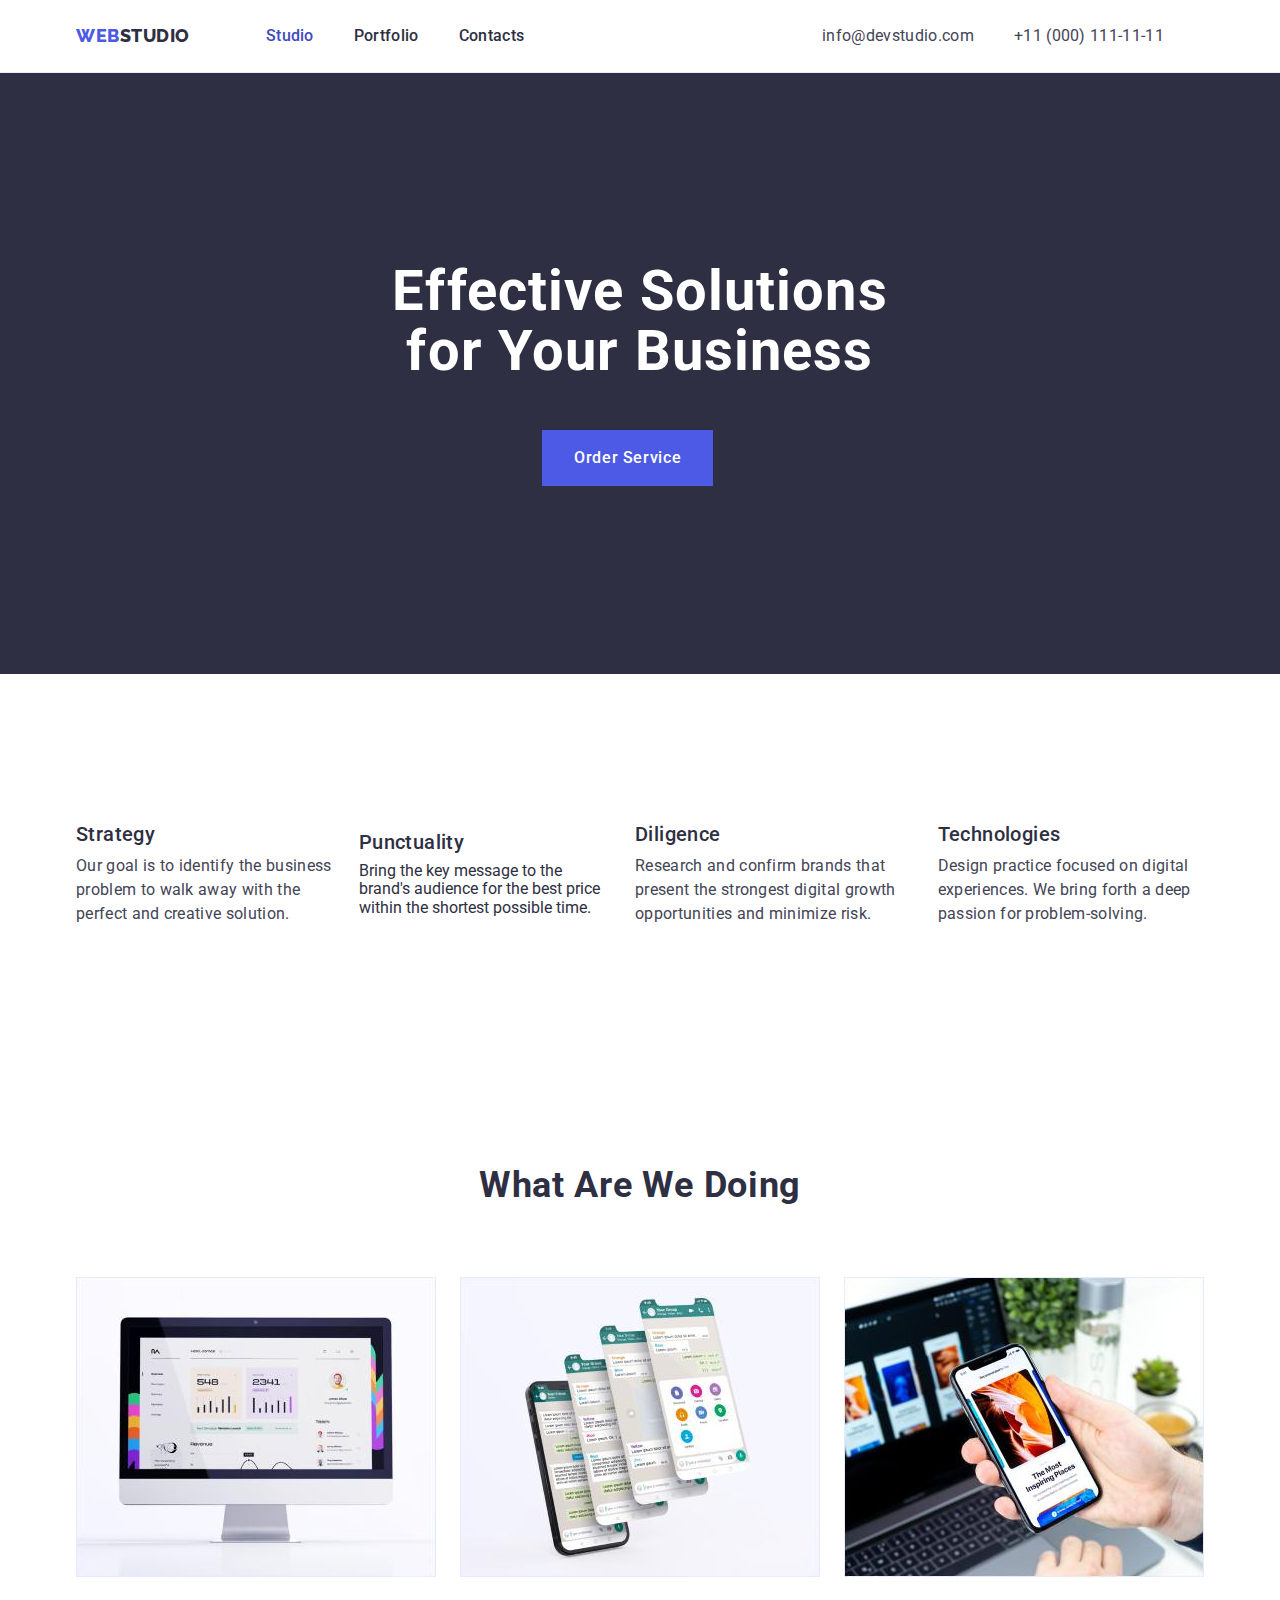
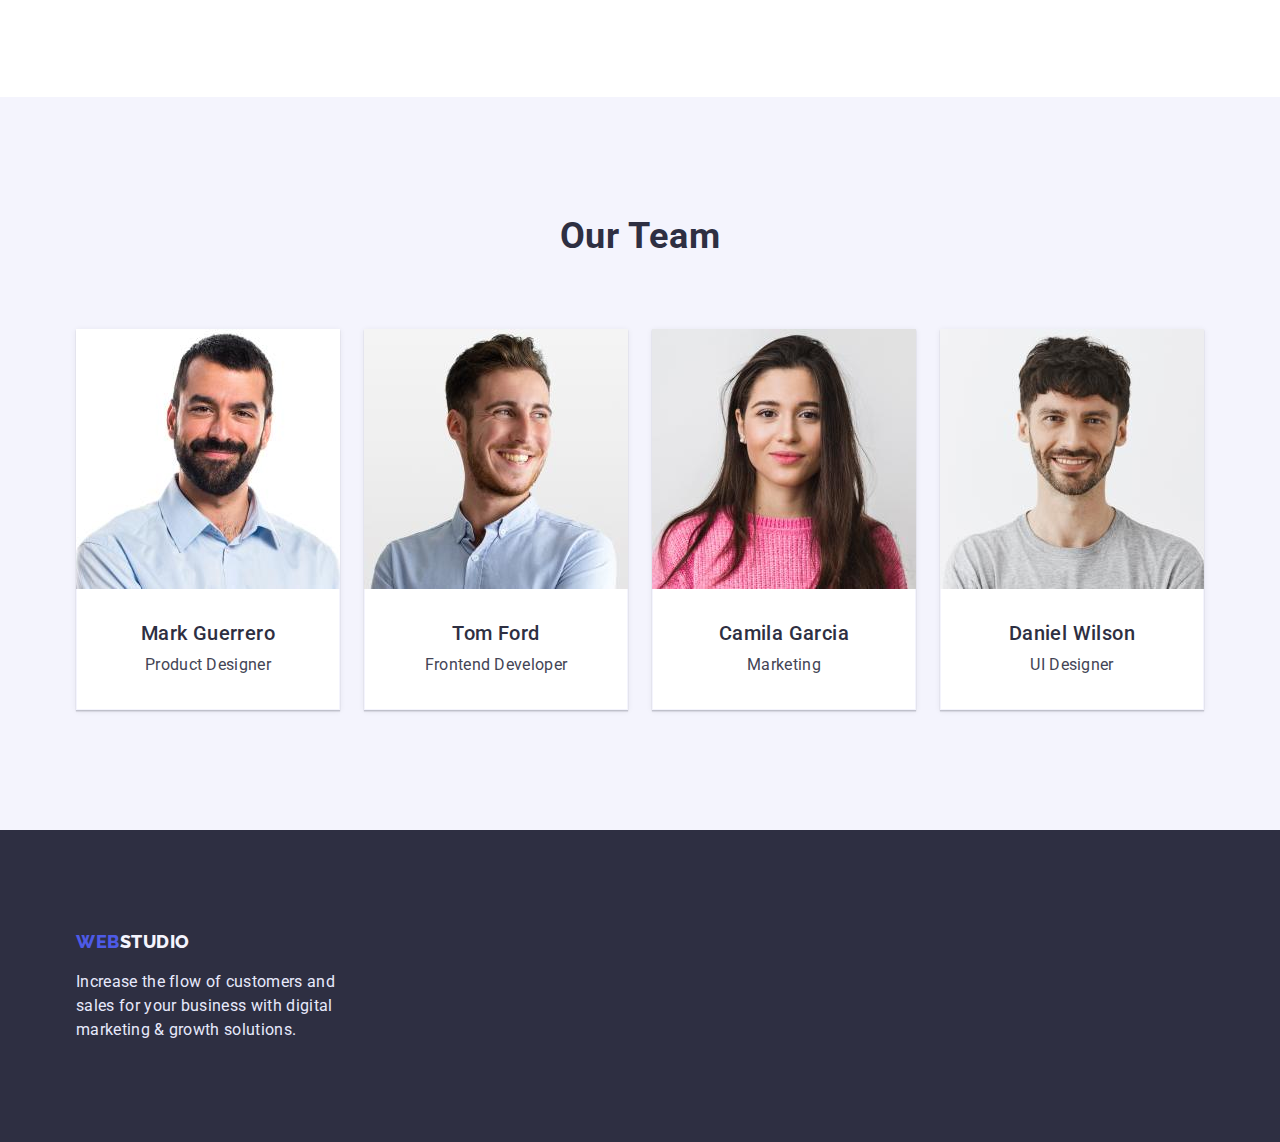
==== commit 5d941762: "css8" ====
--- a/index.html
+++ b/index.html
@@ -54,35 +54,37 @@
     </header>
     <main>
       <section class="hero">
-        <h1 class="headline">Effective Solutions for Your Business</h1>
-        <button class="modal-btn" type="button">Order Service</button>
+        <div class="container">
+          <h1 class="headline">Effective Solutions for Your Business</h1>
+          <button class="modal-btn" type="button">Order Service</button>
+        </div>
       </section>
       <section class="section">
         <div class="container">
-          <h2>Our Grounds</h2>
-          <ul class="list display-flex">
-            <li>
+          <h2 class="visually-hidden">Our Grounds</h2>
+          <ul class="list menu margin-right">
+            <li class="services-item">
               <h3 class="subtitle">Strategy</h3>
               <p class="description">
                 Our goal is to identify the business problem to walk away with
                 the perfect and creative solution.
               </p>
             </li>
-            <li>
+            <li class="services-item">
               <h3 class="subtitle">Punctuality</h3>
               <p class="descriptiont">
                 Bring the key message to the brand's audience for the best price
                 within the shortest possible time.
               </p>
             </li>
-            <li>
+            <li class="services-item">
               <h3 class="subtitle">Diligence</h3>
               <p class="description">
                 Research and confirm brands that present the strongest digital
                 growth opportunities and minimize risk.
               </p>
             </li>
-            <li>
+            <li class="services-item">
               <h3 class="subtitle">Technologies</h3>
               <p class="description">
                 Design practice focused on digital experiences. We bring forth a
@@ -96,7 +98,7 @@
         <div class="container">
           <h2 class="title">What are we doing</h2>
           <ul class="list display-flex">
-            <li>
+            <li class="services-card">
               <img
                 src="./images/img-1.jpg"
                 alt="picture-1"
@@ -104,7 +106,7 @@
                 height="300"
               />
             </li>
-            <li>
+            <li class="services-card">
               <img
                 src="./images/img-2.jpg"
                 alt="picture-2"
@@ -112,7 +114,7 @@
                 height="300"
               />
             </li>
-            <li>
+            <li class="services-card">
               <img
                 src="./images/img-3.jpg"
                 alt="picture-3"
@@ -127,45 +129,53 @@
         <div class="container">
           <h2 class="title">Our Team</h2>
           <ul class="employees list display-flex">
-            <li class="employees-card">
+            <li class="employees-card card-background-color box-shadow">
               <img
                 src="./images/img-team-member-1.jpg"
                 alt="team-member-1"
                 width="264"
                 height="260"
               />
-              <h3 class="subtitle text-align">Mark Guerrero</h3>
-              <p class="description text-align">Product Designer</p>
+              <div class="card-content-wrapper">
+                <h3 class="subtitle text-align">Mark Guerrero</h3>
+                <p class="description text-align description-cards">Product Designer</p>
+              </div>
             </li>
-            <li class="employees-card">
+            <li class="employees-card card-background-color box-shadow">
               <img
                 src="./images/img-team-member-2.jpg"
                 alt="team-member-2"
                 width="264"
                 height="260"
               />
-              <h3 class="subtitle text-align">Tom Ford</h3>
-              <p class="description text-align">Frontend Developer</p>
+              <div class="card-content-wrapper">
+                <h3 class="subtitle text-align">Tom Ford</h3>
+                <p class="description text-align description-cards">Frontend Developer</p>
+              </div>
             </li>
-            <li class="employees-card">
+            <li class="employees-card card-background-color box-shadow">
               <img
                 src="./images/img-team-member-3.jpg"
                 alt="team-member-3"
                 width="264"
                 height="260"
               />
-              <h3 class="subtitle text-align">Camila Garcia</h3>
-              <p class="description text-align">Marketing</p>
+              <div class="card-content-wrapper">
+                <h3 class="subtitle text-align">Camila Garcia</h3>
+                <p class="description text-align description-cards">Marketing</p>
+              </div>
             </li>
-            <li class="employees-card">
+            <li class="employees-card card-background-color box-shadow">
               <img
                 src="./images/img-team-member-4.jpg"
                 alt="team-member-4"
                 width="264"
                 height="260"
               />
-              <h3 class="subtitle text-align">Daniel Wilson</h3>
-              <p class="description text-align">UI Designer</p>
+              <div class="card-content-wrapper">
+                <h3 class="subtitle text-align">Daniel Wilson</h3>
+                <p class="description text-align description-cards">UI Designer</p>
+              </div>
             </li>
           </ul>
         </div>
@@ -173,9 +183,8 @@
     </main>
     <footer class="footer-background">
       <div class="container">
-        <a class="logo link" href="./index.html"
-          >Web<span class="logo-white">Studio</span></a
-        >
+        <a class="logo link  logo-margin" href="./index.html"
+          >Web<span class="logo-white">Studio</span></a>
         <p class="footer-list">
           Increase the flow of customers and sales for your business with
           digital marketing & growth solutions.
--- a/css/styles.css
+++ b/css/styles.css
@@ -2,6 +2,7 @@
     --subtitle-fonts: #2E2F42;
     --description-fonts: #434455;
     --background-accent-color: #404BBF;
+    --card-shadow: 0px 1px 6px rgba(46, 47, 66, 0.08), 0px 1px 1px rgba(46, 47, 66, 0.16), 0px 2px 1px rgba(46, 47, 66, 0.08);
 }
 
 h1,
@@ -13,7 +14,8 @@
     margin-bottom: 0;
 }
 
-ul,ol {
+ul,
+ol {
     margin-top: 0;
     margin-bottom: 0;
     padding-left: 0;
@@ -22,6 +24,7 @@
 img {
     display: block;
 }
+
 .list {
     list-style: none;
 }
@@ -34,9 +37,12 @@
     font-family: 'Roboto', sans-serif;
     color: #2E2F42;
 }
+
 .section {
     padding-top: 120px;
     padding-bottom: 120px;
+    justify-content: center;
+    align-items: center;
 }
 
 
@@ -53,6 +59,8 @@
     background-color: #4D5AE5;
     color: #FFFFFF;
     border: none;
+    margin-right: 466px;
+    margin-left: 466px;
 }
 
 .modal-btn:hover {
@@ -72,27 +80,42 @@
     color: var(--subtitle-fonts)
 }
 
-.descriprion {
+.description {
     font-size: 16px;
     line-height: 1.5;
     letter-spacing: 0.02em;
     color: var(--description-fonts)
+}
+.description-cards {
+    margin-bottom: 32px;
 }
 
 .text-align {
     text-align: center;
 }
+
 .container {
-    width: 1128px;
+    width: 1158px;
     margin-left: auto;
     margin-right: auto;
-}
+    padding-left: 15px;
+    padding-right: 15px;
+}
+
+.services-card {
+    flex-basis: calc((100% - 48) / 3);
+}
+.box-shadow {
+    box-shadow: var(--card-shadow);
+}
+
 
 /* ======================== /COMPONENTS ======================== */
 /* ======================== HEADER ======================== */
 .header {
     padding-top: 24px;
     padding-bottom: 24px;
+    border-bottom: 1px solid #E7E9FC;
 }
 
 .logo {
@@ -117,6 +140,7 @@
     display: flex;
     align-items: center;
 }
+
 .menu-link {
     font-weight: 500;
     font-size: 16px;
@@ -140,6 +164,7 @@
 .menu-item:not(:last-child) {
     margin-right: 40px;
 }
+
 .contact-info {
     font-size: 16px;
     line-height: 1.5;
@@ -156,6 +181,7 @@
 .contact-info:focus {
     color: #404BBF;
 }
+
 .adress-fonts {
     font-style: normal;
 }
@@ -165,6 +191,7 @@
     align-items: center;
     justify-content: space-between;
 }
+
 .head-nav {
     display: flex;
 }
@@ -176,12 +203,18 @@
     line-height: 1.08;
     text-align: center;
     letter-spacing: 0.02em;
-    color: #D9D9D9;
+    color: #FFFFFF;
+    margin-right: 300px;
+    margin-left: 300px;
+    padding-top: 188px;
+    padding-bottom: 48px;
 }
 
 .hero {
     background-color: #2E2F42;
-}
+    padding-bottom: 188px;
+}
+
 /* ======================== OUR GROUNDS ======================== */
 
 /* ======================== WHAT ARE WE DOING ======================== */
@@ -196,6 +229,8 @@
     margin-bottom: 72px;
 }
 
+
+
 /* ======================== OUR TEAM ======================== */
 
 .employees-section {
@@ -209,7 +244,17 @@
 .display-flex {
     display: flex;
     flex-wrap: wrap;
-    gap: 24px;  
+    gap: 24px;
+}
+
+.card-content-wrapper {
+    padding-top: 32px;
+    border: 1px solid #F4F4FD;
+    border-top: none;
+
+}
+.card-background-color {
+    background-color: #FFFFFF;
 }
 
 /* ======================== FOOTER ======================== */
@@ -219,16 +264,26 @@
     line-height: 1.5;
     letter-spacing: 0.02em;
     color: #E7E9FC;
+    margin-right: 850px;
 }
 
 .logo-white {
     color: #F4F4FD;
 }
+
 .footer-background {
     background-color: #2E2F42;
+    padding: 100px 0 100px 0;
+}
+.logo-margin {
+    margin-bottom: 16px;
 }
 
 /* ======================== PORTFOLIO ======================== */
+.portfolio-background {
+    background-color: #E5E5E5;
+}
+
 .app-buttons {
     font-weight: 500;
     font-size: 16px;
@@ -241,6 +296,8 @@
     background-color: #F4F4FD;
     color: #4D5AE5;
     border: none;
+    margin-bottom: 72px;
+    padding: 12px 24px 12px 24px;
 }
 
 .app-buttons:hover {
@@ -255,4 +312,23 @@
 
 .visually-hidden {
     visibility: hidden;
+}
+
+.portfilio-section {
+    padding-bottom: 120px;
+}
+
+.portfolio-display-flex {
+    row-gap: 48px;
+}
+
+.services-item:not(:last-child) {
+    margin-right: 24px;
+}
+.portfolio-margin {
+    margin-top: 96px;
+    margin-left: 271px;
+}
+.portfolio-margin-left {
+    margin-left: 16px;
 }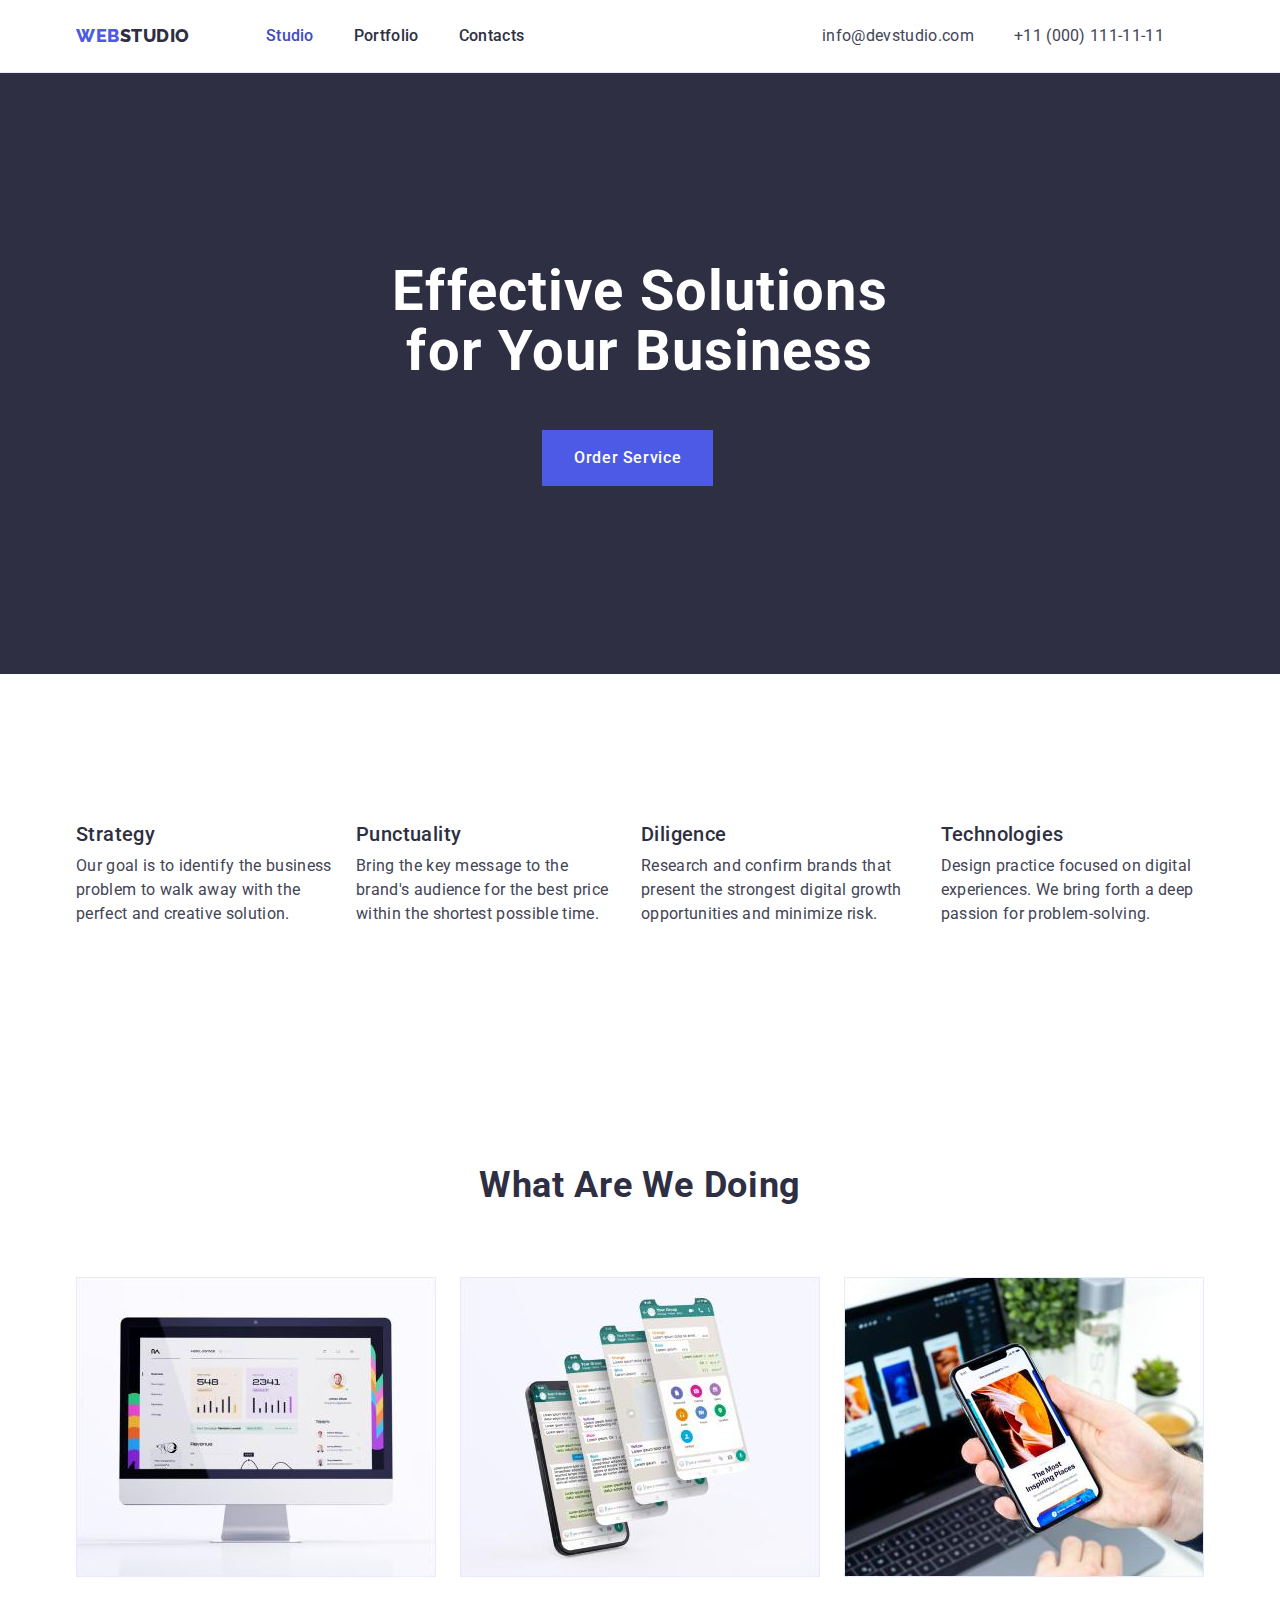
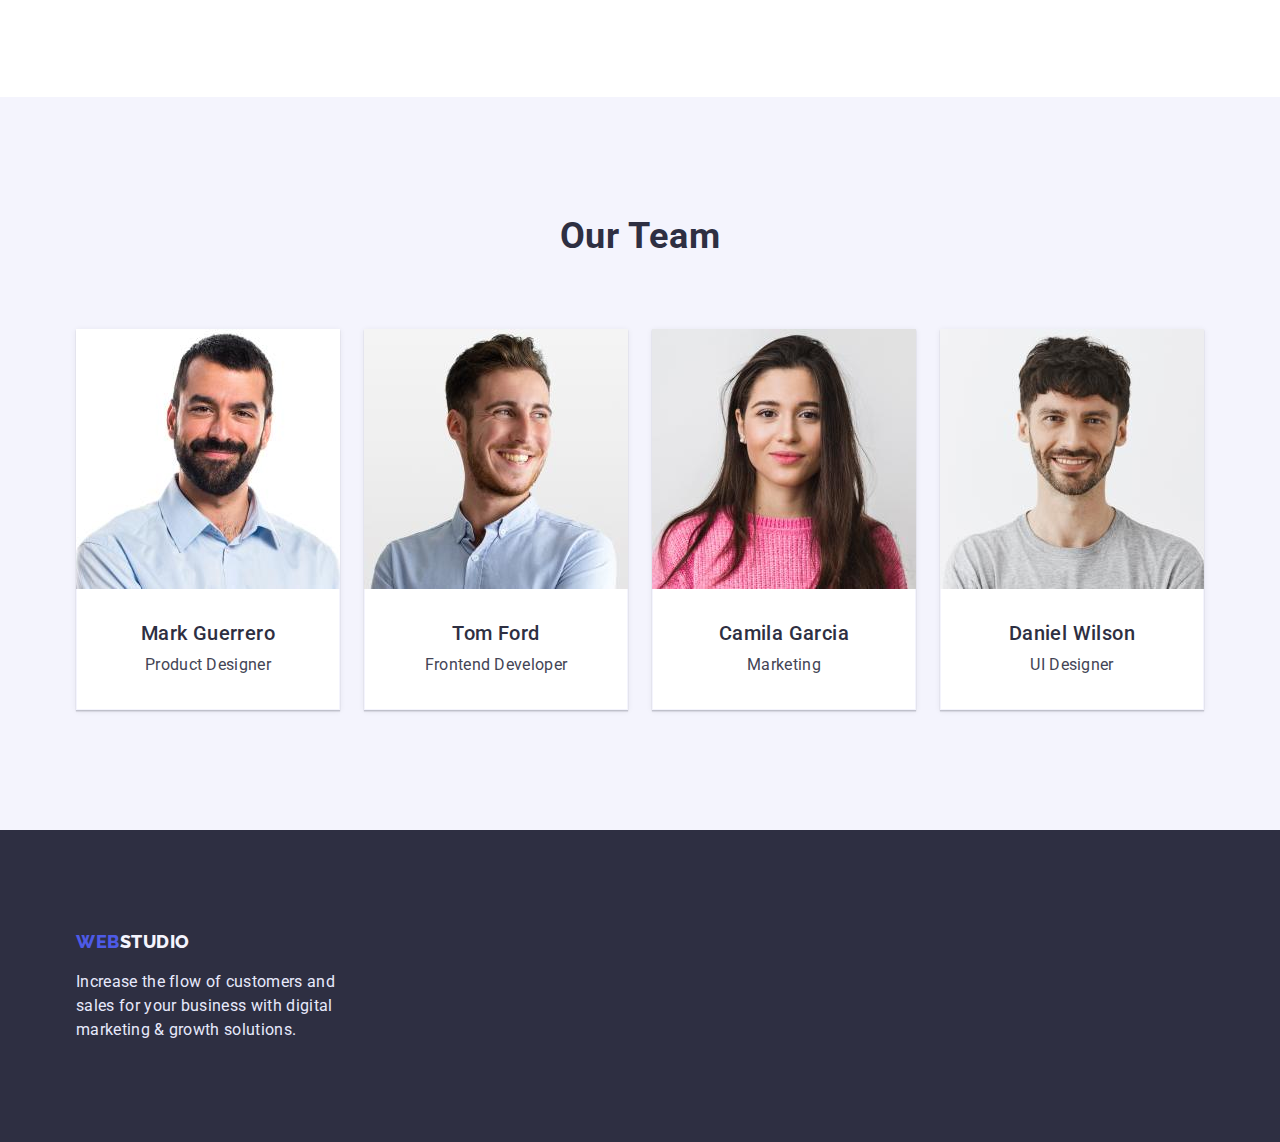
==== commit 561c79ee: "css10" ====
--- a/index.html
+++ b/index.html
@@ -72,7 +72,7 @@
             </li>
             <li class="services-item">
               <h3 class="subtitle">Punctuality</h3>
-              <p class="descriptiont">
+              <p class="description">
                 Bring the key message to the brand's audience for the best price
                 within the shortest possible time.
               </p>
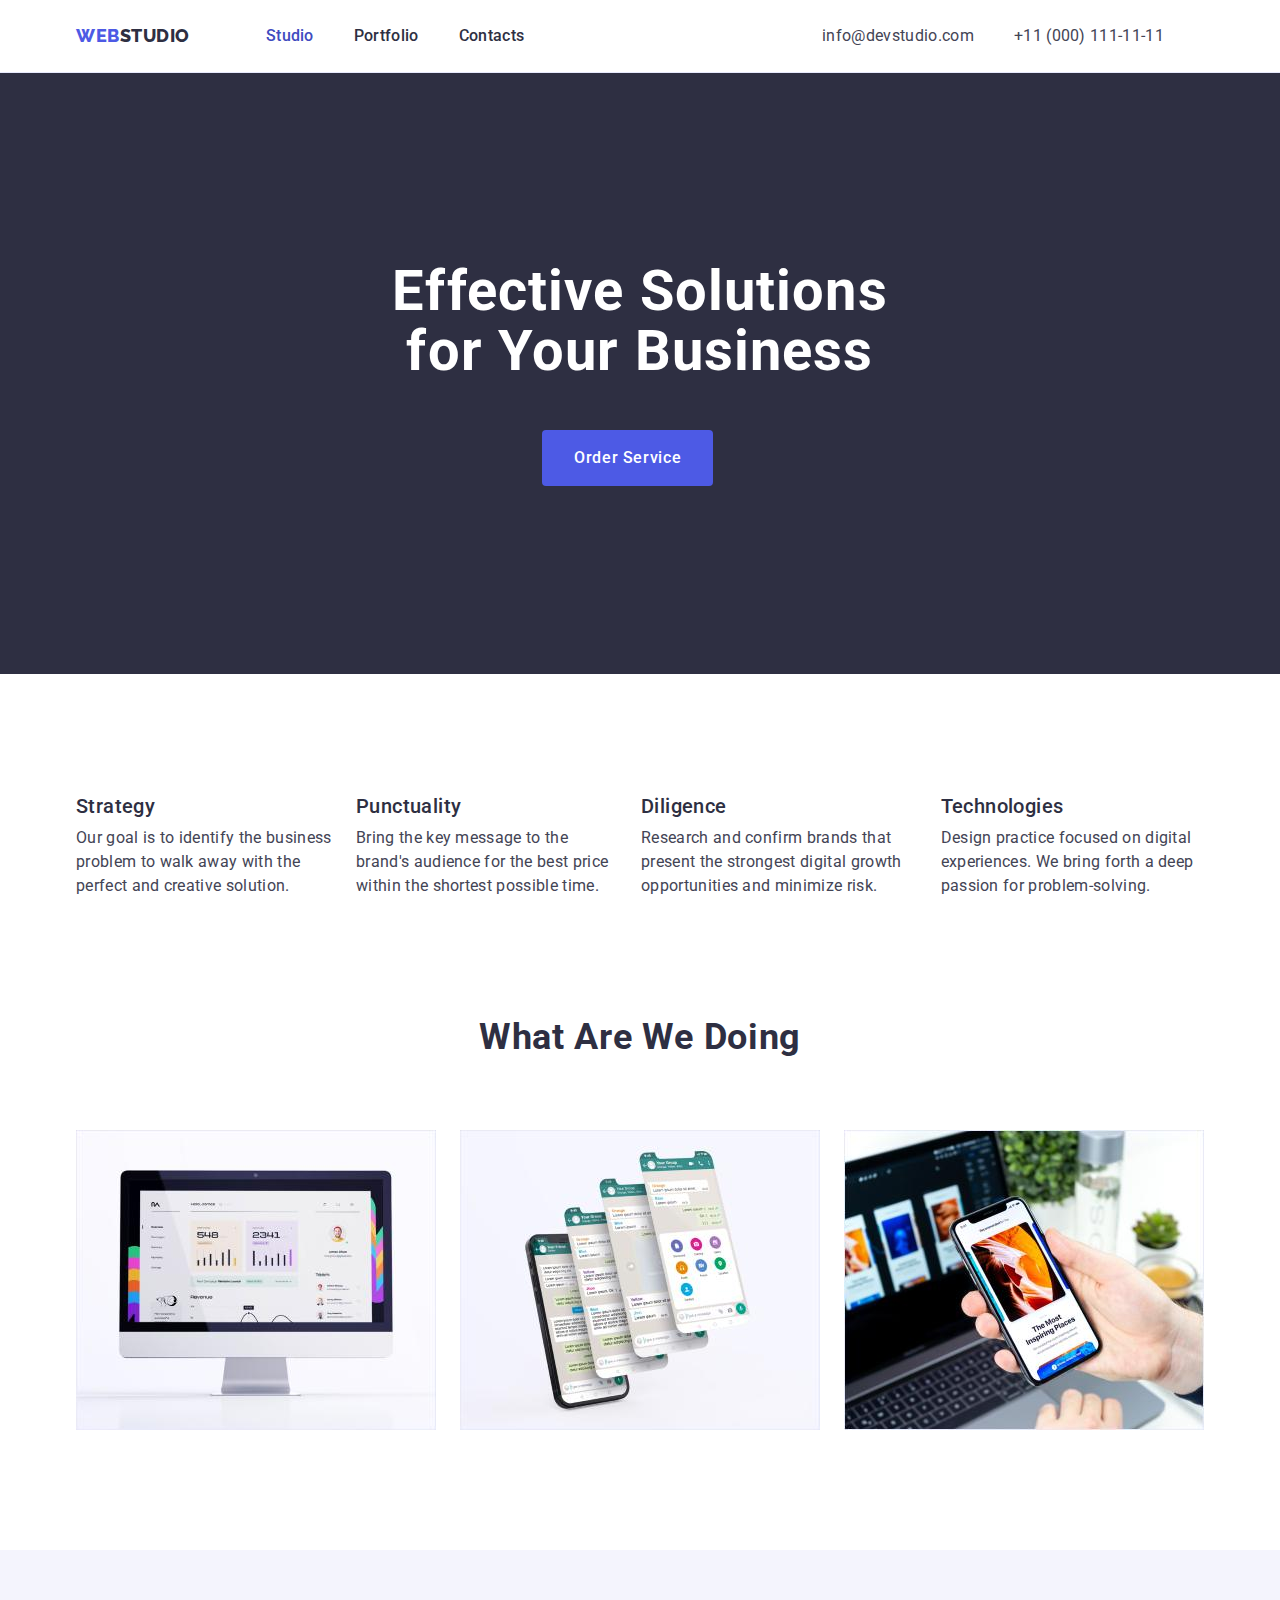
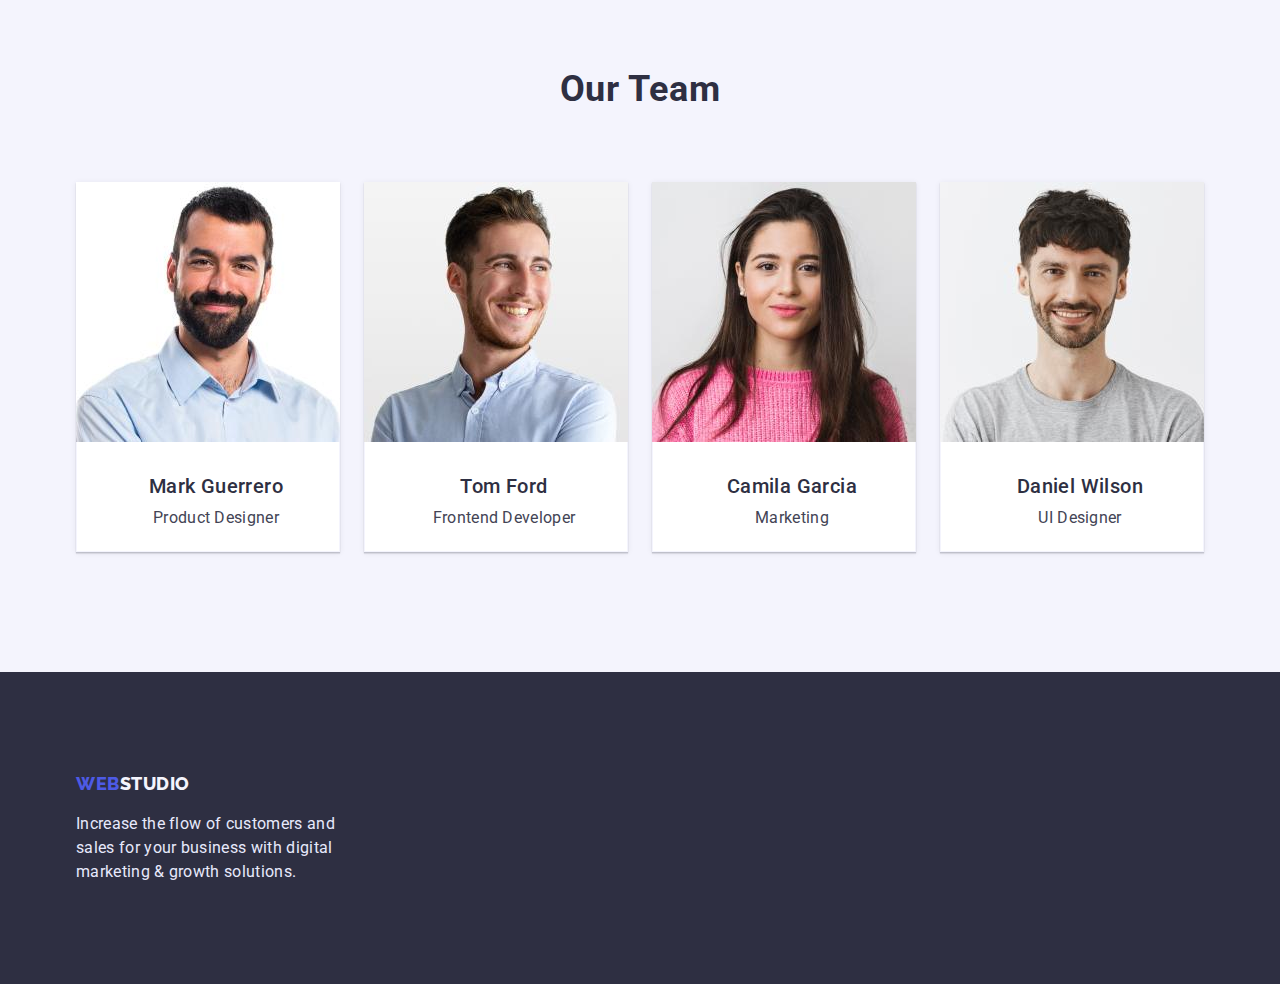
==== commit 16161502: "fix2" ====
--- a/index.html
+++ b/index.html
@@ -59,7 +59,7 @@
           <button class="modal-btn" type="button">Order Service</button>
         </div>
       </section>
-      <section class="section">
+      <section class="section-advantages">
         <div class="container">
           <h2 class="visually-hidden">Our Grounds</h2>
           <ul class="list menu margin-right">
@@ -138,7 +138,7 @@
               />
               <div class="card-content-wrapper">
                 <h3 class="subtitle text-align">Mark Guerrero</h3>
-                <p class="description text-align description-cards">Product Designer</p>
+                <p class="description text-align padding-cards">Product Designer</p>
               </div>
             </li>
             <li class="employees-card card-background-color box-shadow">
@@ -150,7 +150,7 @@
               />
               <div class="card-content-wrapper">
                 <h3 class="subtitle text-align">Tom Ford</h3>
-                <p class="description text-align description-cards">Frontend Developer</p>
+                <p class="description text-align padding-cards">Frontend Developer</p>
               </div>
             </li>
             <li class="employees-card card-background-color box-shadow">
@@ -162,7 +162,7 @@
               />
               <div class="card-content-wrapper">
                 <h3 class="subtitle text-align">Camila Garcia</h3>
-                <p class="description text-align description-cards">Marketing</p>
+                <p class="description text-align padding-cards">Marketing</p>
               </div>
             </li>
             <li class="employees-card card-background-color box-shadow">
@@ -174,7 +174,7 @@
               />
               <div class="card-content-wrapper">
                 <h3 class="subtitle text-align">Daniel Wilson</h3>
-                <p class="description text-align description-cards">UI Designer</p>
+                <p class="description text-align padding-cards">UI Designer</p>
               </div>
             </li>
           </ul>
--- a/css/styles.css
+++ b/css/styles.css
@@ -3,6 +3,7 @@
     --description-fonts: #434455;
     --background-accent-color: #404BBF;
     --card-shadow: 0px 1px 6px rgba(46, 47, 66, 0.08), 0px 1px 1px rgba(46, 47, 66, 0.16), 0px 2px 1px rgba(46, 47, 66, 0.08);
+    --portfolio-buttons-shadow: 0px 3px 1px rgba(0, 0, 0, 0.1), 0px 2px 1px rgba(0, 0, 0, 0.08), 0px 2px 2px rgba(0, 0, 0, 0.12);
 }
 
 h1,
@@ -61,6 +62,7 @@
     border: none;
     margin-right: 466px;
     margin-left: 466px;
+    border-radius: 4px;
 }
 
 .modal-btn:hover {
@@ -86,9 +88,7 @@
     letter-spacing: 0.02em;
     color: var(--description-fonts)
 }
-.description-cards {
-    margin-bottom: 32px;
-}
+
 
 .text-align {
     text-align: center;
@@ -139,6 +139,7 @@
 .menu {
     display: flex;
     align-items: center;
+    justify-content: center;
 }
 
 .menu-link {
@@ -196,6 +197,9 @@
     display: flex;
 }
 
+.services-item:not(:last-child) {
+    margin-right: 24px;
+}
 /* ======================== HERO ======================== */
 
 .headline {
@@ -206,16 +210,21 @@
     color: #FFFFFF;
     margin-right: 300px;
     margin-left: 300px;
-    padding-top: 188px;
-    padding-bottom: 48px;
+    margin-bottom: 48px;
 }
 
 .hero {
     background-color: #2E2F42;
+    padding-top: 188px;
     padding-bottom: 188px;
 }
 
-/* ======================== OUR GROUNDS ======================== */
+/* ======================== ADVANTAGES ======================== */
+.section-advantages {
+    padding-top: 120px;
+    justify-content: center;
+    align-items: center;
+}
 
 /* ======================== WHAT ARE WE DOING ======================== */
 
@@ -251,6 +260,8 @@
     padding-top: 32px;
     border: 1px solid #F4F4FD;
     border-top: none;
+    padding-left: 16px;
+    padding-bottom: 21px;
 
 }
 .card-background-color {
@@ -296,8 +307,9 @@
     background-color: #F4F4FD;
     color: #4D5AE5;
     border: none;
-    margin-bottom: 72px;
     padding: 12px 24px 12px 24px;
+    box-shadow: var(--portfolio-buttons-shadow);
+    border-radius: 4px;
 }
 
 .app-buttons:hover {
@@ -311,24 +323,27 @@
 }
 
 .visually-hidden {
-    visibility: hidden;
-}
+    position: absolute;
+    white-space: nowrap;
+    width:1px;
+    height:1px;
+    overflow:hidden;
+    border:0;
+    padding:0;
+    clip:rect(0 0 0 0);
+    clip-path:inset(50%);
+    margin: -1px;
+    }
 
 .portfilio-section {
-    padding-bottom: 120px;
+    padding-top: 72px;
+    padding-bottom: 96px;
 }
 
 .portfolio-display-flex {
     row-gap: 48px;
 }
 
-.services-item:not(:last-child) {
-    margin-right: 24px;
-}
-.portfolio-margin {
-    margin-top: 96px;
-    margin-left: 271px;
-}
-.portfolio-margin-left {
-    margin-left: 16px;
-}+.portfolio-padding { 
+    padding-top: 72px;
+}
